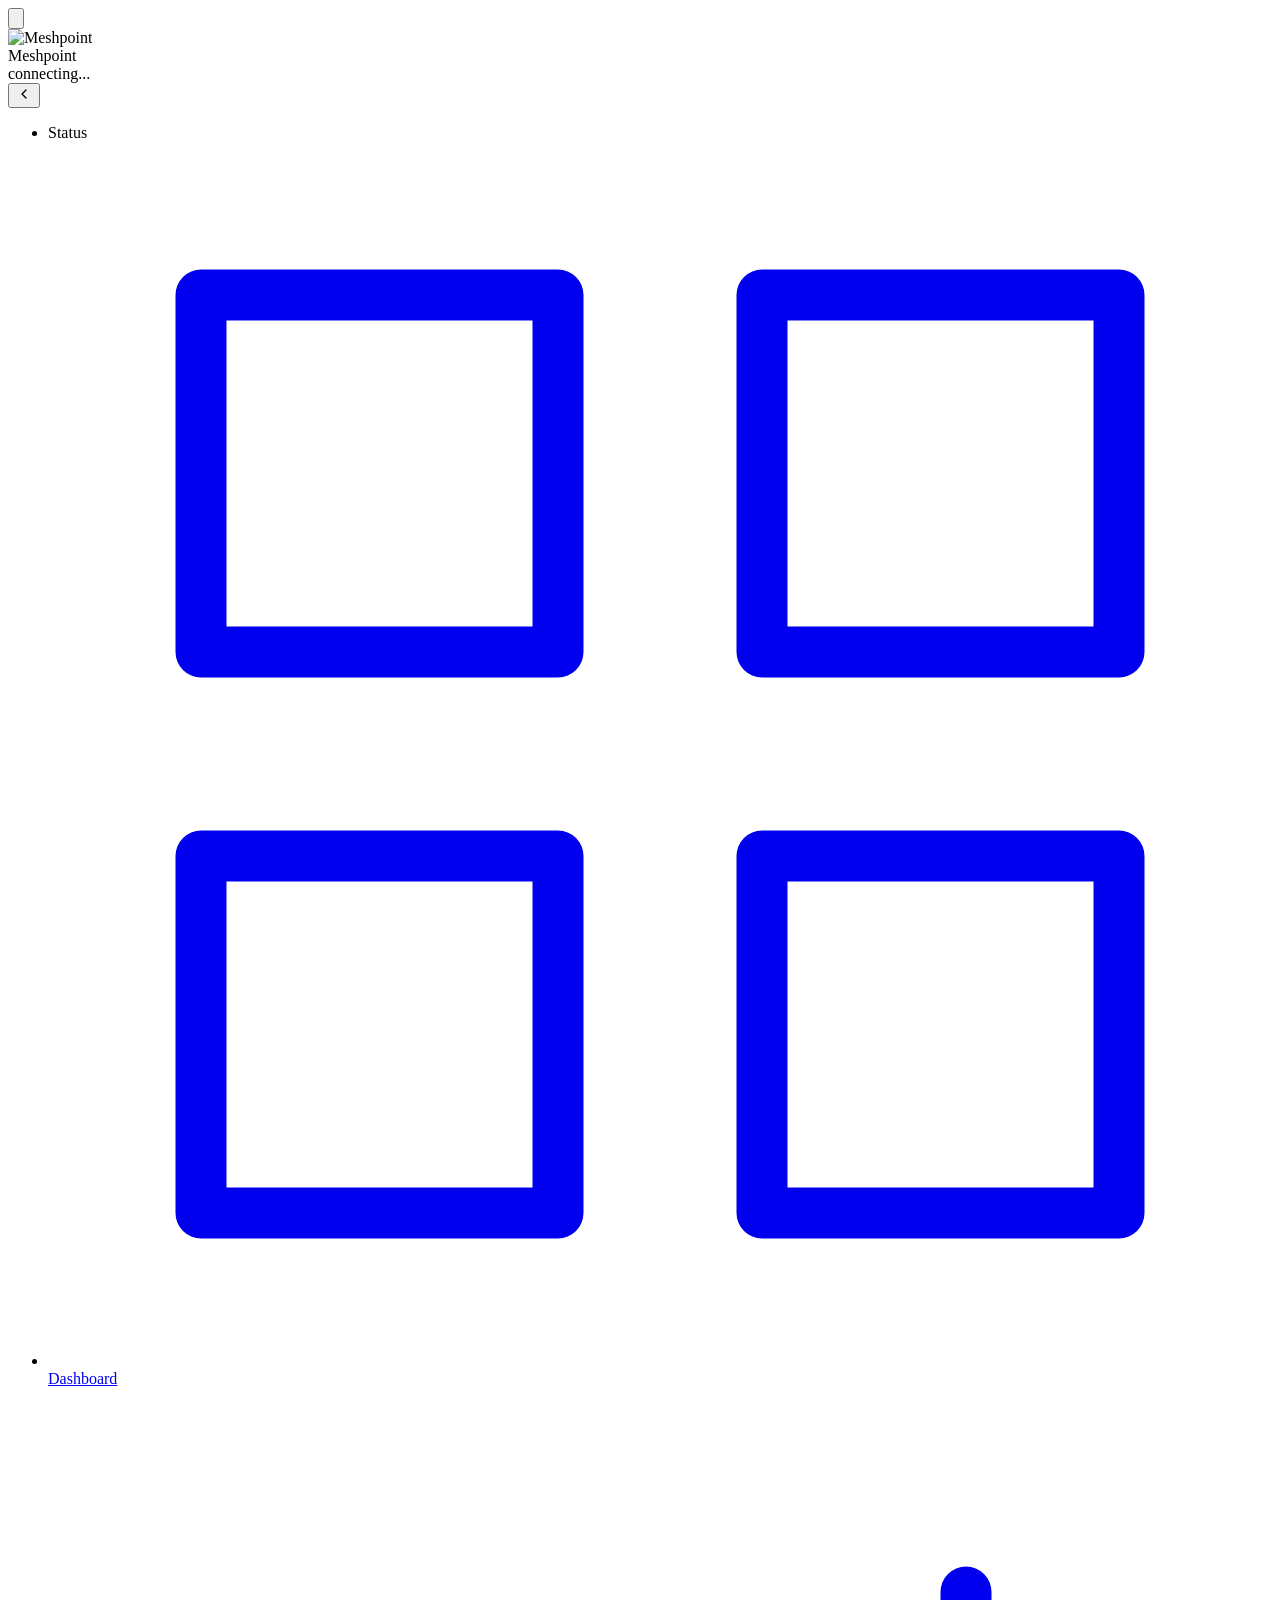
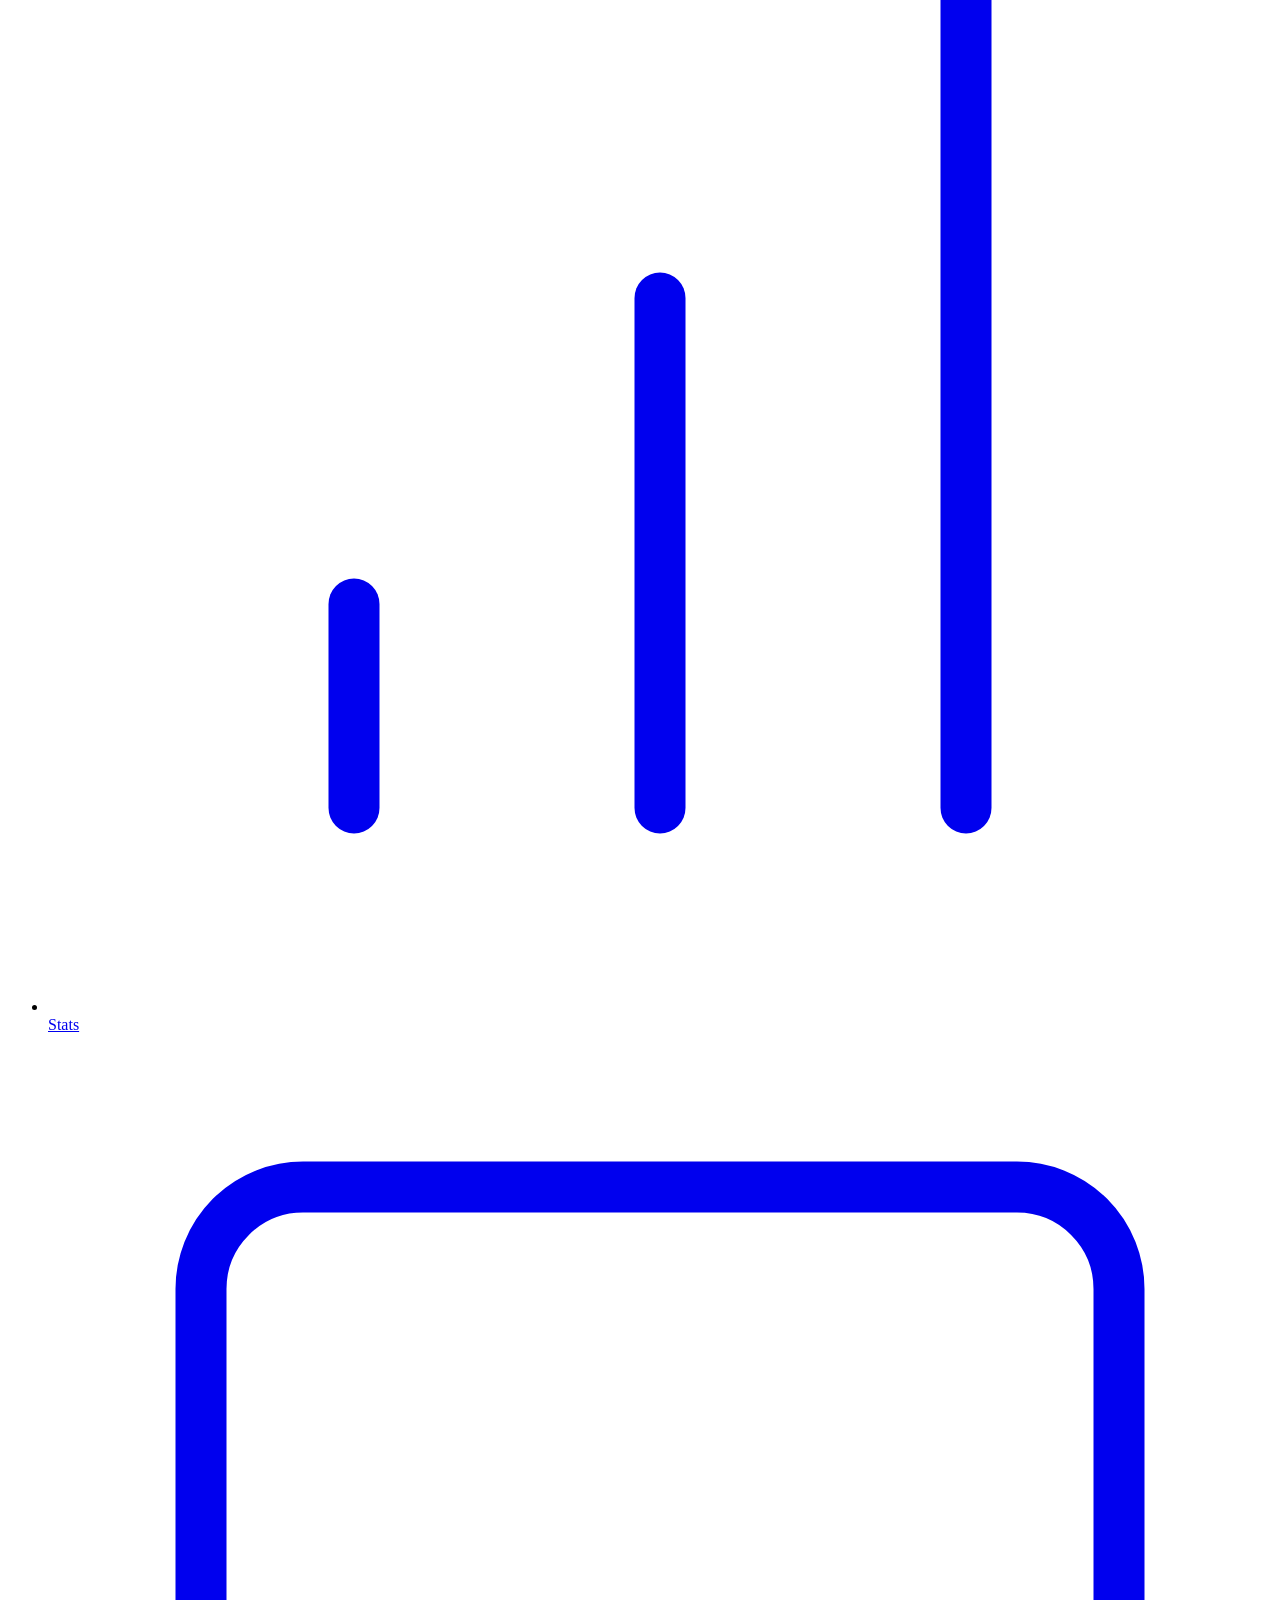
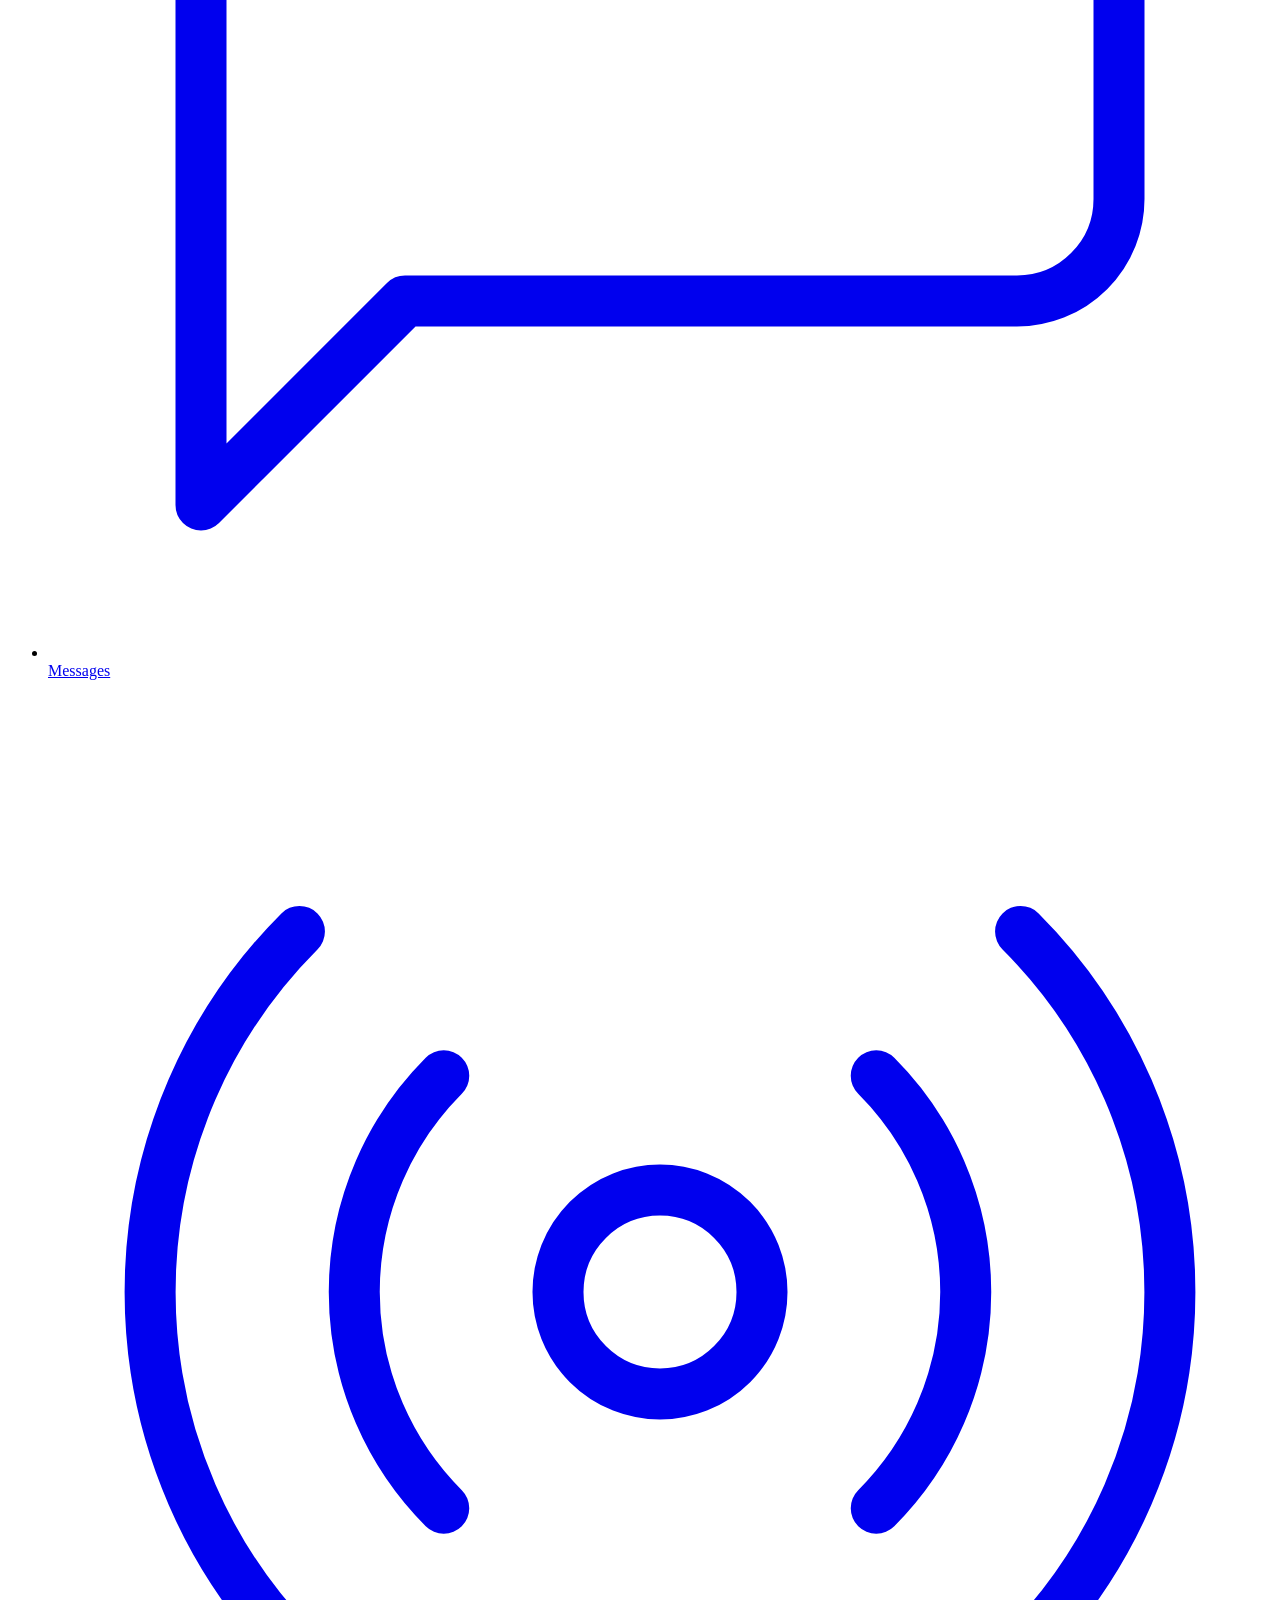
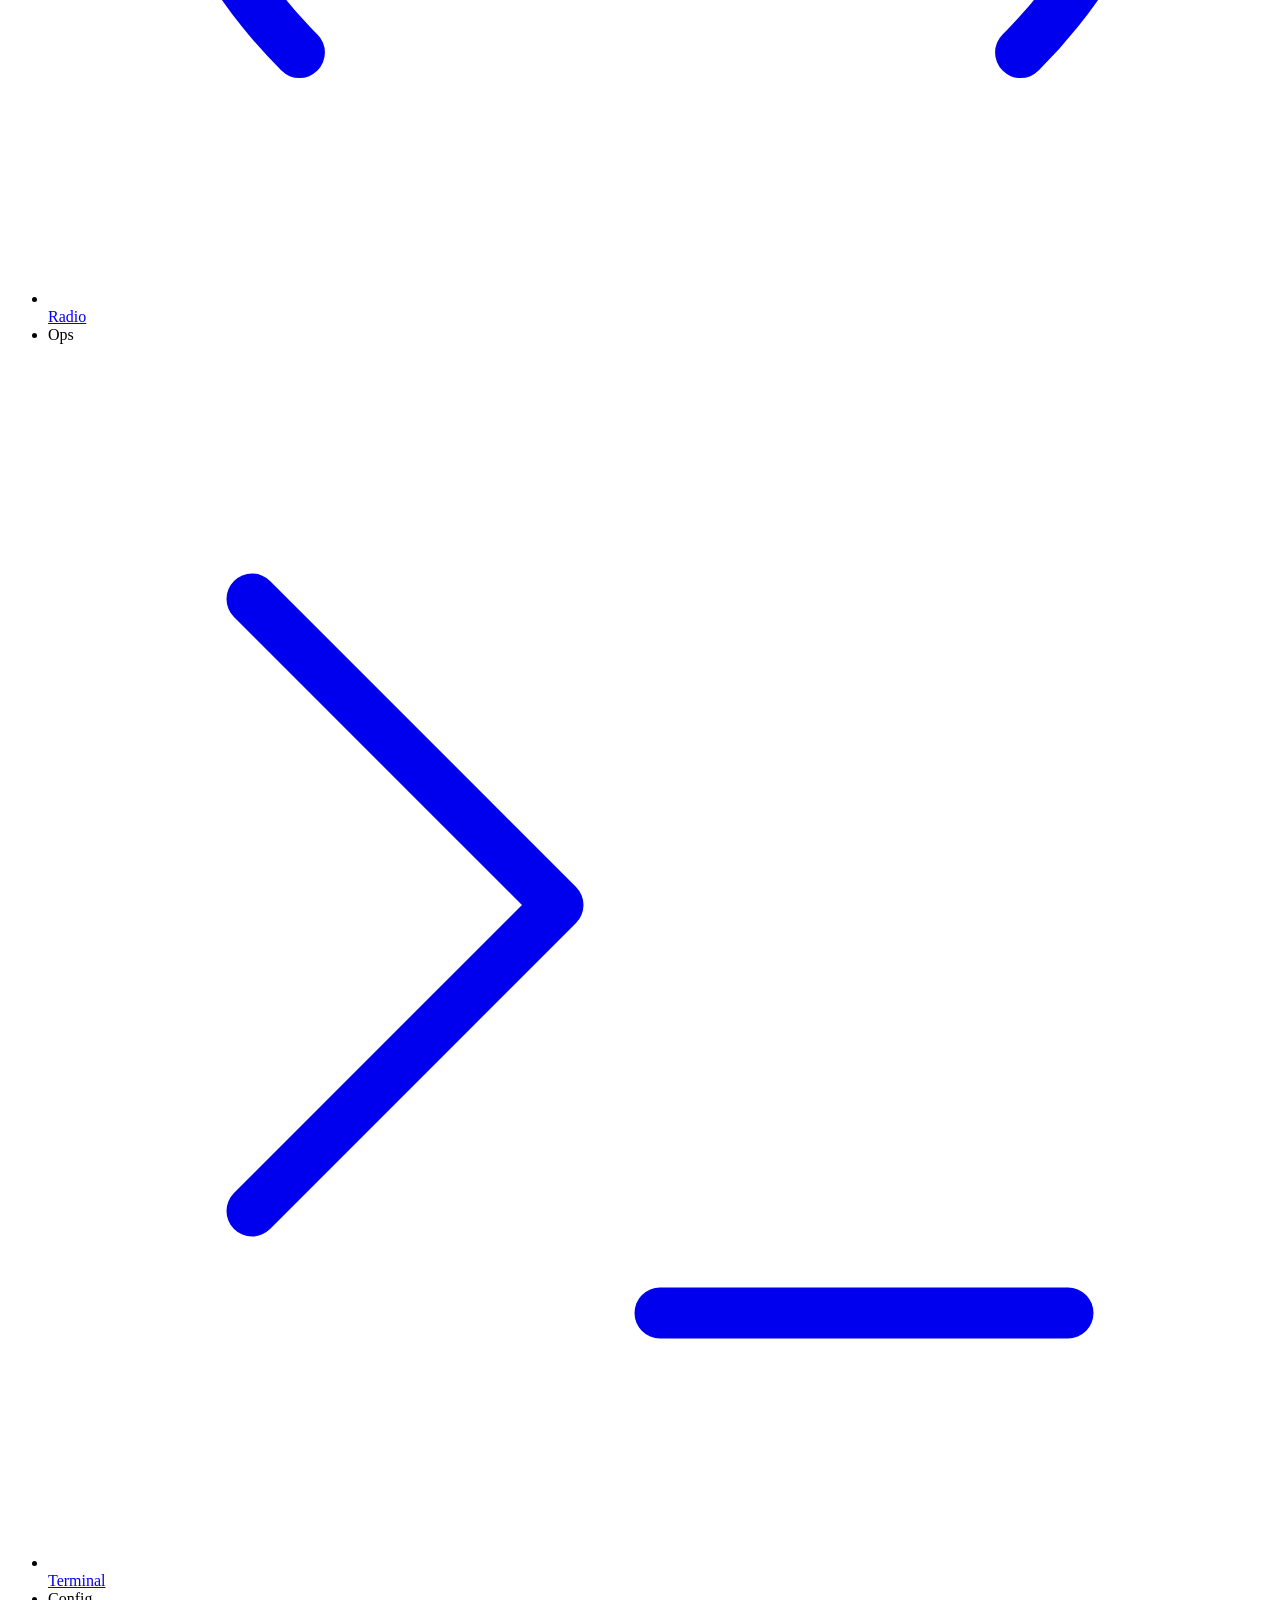
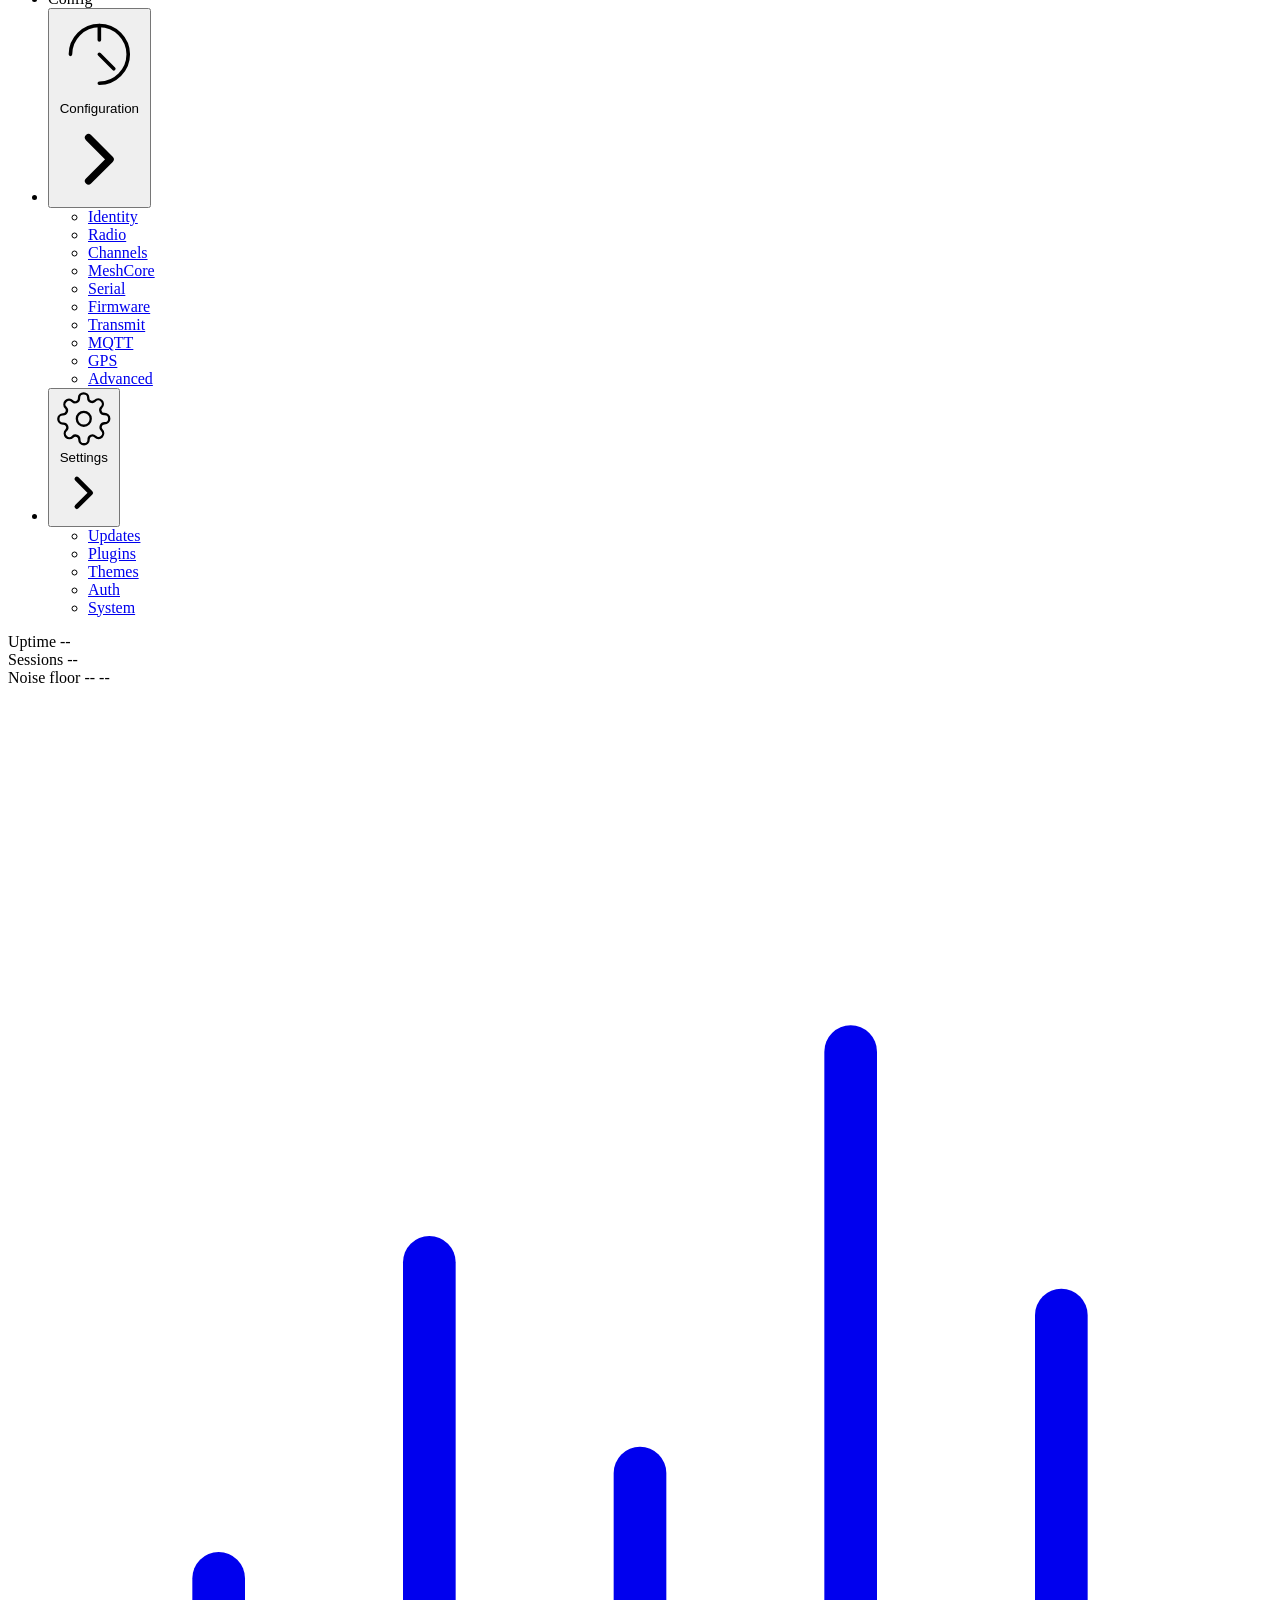
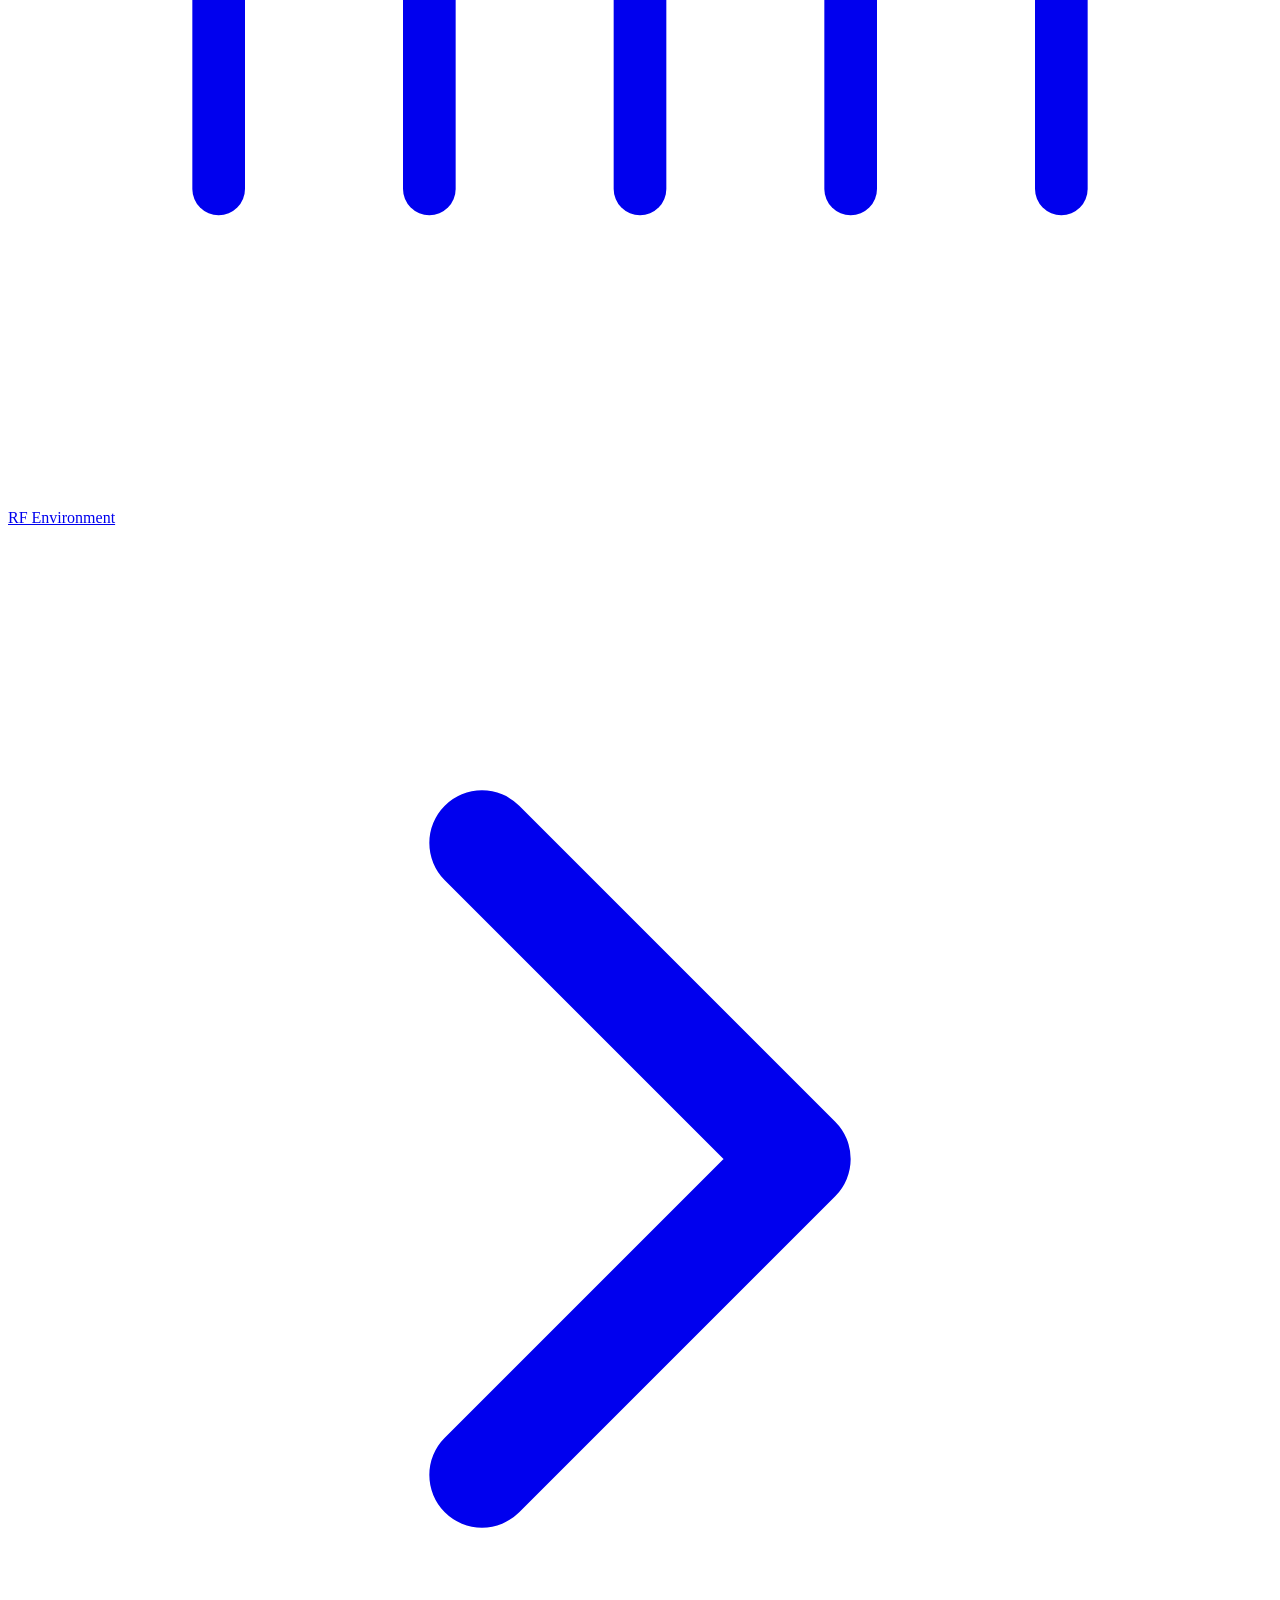
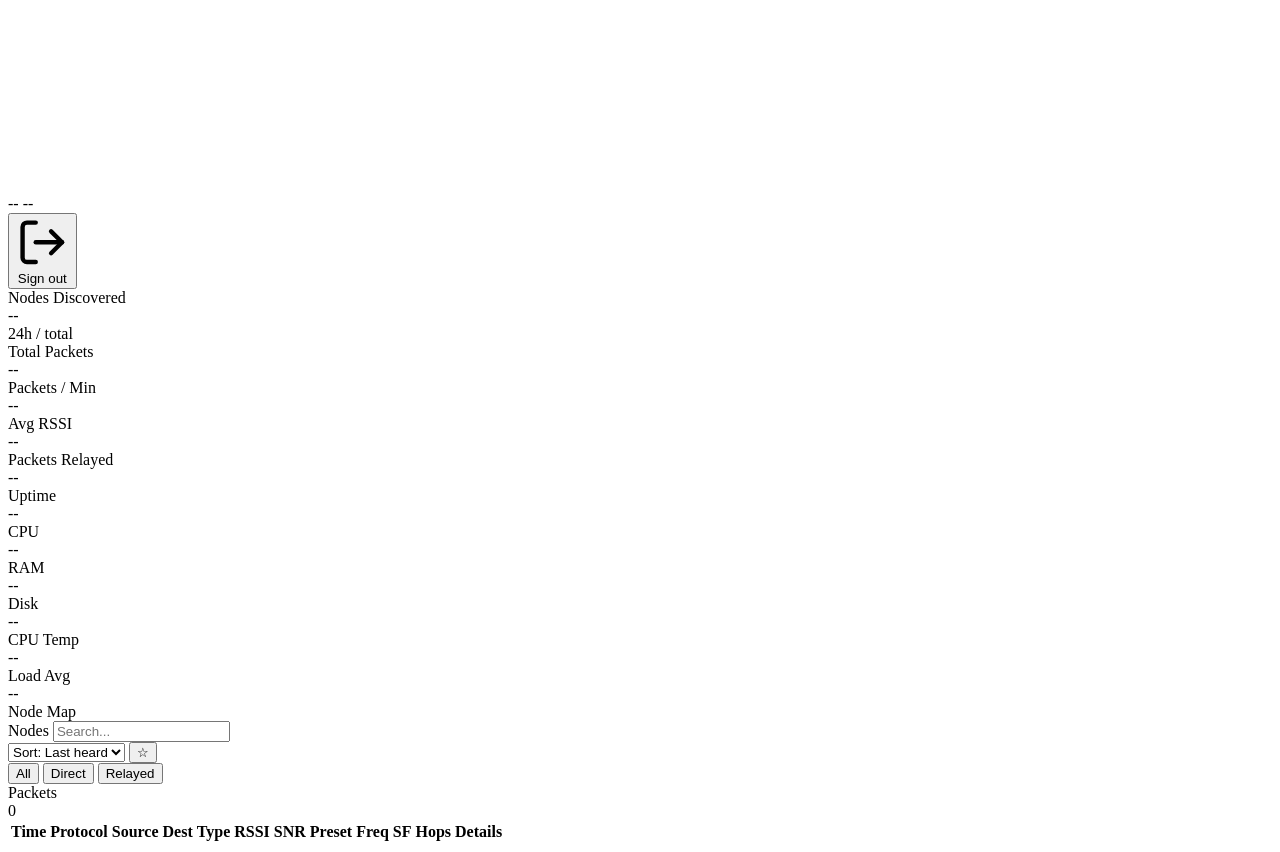
==== frontend/index.html @ 0744e556 "Add persistent resizable dashboard map and nodes splitter" ====
<!DOCTYPE html>
<html lang="en">
<head>
    <meta charset="UTF-8">
    <meta name="viewport" content="width=device-width, initial-scale=1.0">
    <title>Meshpoint Dashboard</title>
    <link rel="icon" type="image/png" href="/assets/favicon.png">
    <link rel="apple-touch-icon" href="/assets/meshpoint-logo.png">
    <link rel="stylesheet" href="https://unpkg.com/leaflet@1.9.4/dist/leaflet.css" />
    <link rel="stylesheet" href="https://unpkg.com/leaflet.markercluster@1.5.3/dist/MarkerCluster.css" />
    <link rel="stylesheet" href="https://unpkg.com/leaflet.markercluster@1.5.3/dist/MarkerCluster.Default.css" />
    <link rel="preconnect" href="https://fonts.googleapis.com">
    <link rel="preconnect" href="https://fonts.gstatic.com" crossorigin>
    <link href="https://fonts.googleapis.com/css2?family=Inter:wght@400;500;600;700&family=JetBrains+Mono:wght@400;500;700&display=swap" rel="stylesheet">
    <link rel="stylesheet" href="css/dashboard.css" />
    <link rel="stylesheet" href="css/rf.css" />
    <link rel="stylesheet" href="sidebar/sidebar.css" />
    <link rel="stylesheet" href="topbar/topbar.css" />
    <link rel="stylesheet" href="css/build_stamp.css" />
    <link rel="stylesheet" href="sidebar/telemetry_rail.css" />
    <link rel="stylesheet" href="css/reconnect_pill.css" />
    <link rel="stylesheet" href="css/init_checklist.css" />
    <link rel="stylesheet" href="css/route_motion.css" />
    <link rel="stylesheet" href="css/since_line.css" />
    <link rel="stylesheet" href="css/status_strip.css" />
    <link rel="stylesheet" href="css/command_palette.css" />
    <link rel="stylesheet" href="css/keymap_overlay.css" />
    <link rel="stylesheet" href="css/theme_high_contrast.css" />
    <link rel="stylesheet" href="css/node_cards.css" />
    <link rel="stylesheet" href="css/node_drawer.css" />
    <link rel="stylesheet" href="css/messaging.css" />
    <link rel="stylesheet" href="css/messaging_tx_status.css" />
    <link rel="stylesheet" href="css/radio.css" />
    <link rel="stylesheet" href="css/radio_cards.css" />
    <link rel="stylesheet" href="css/radio_channels.css" />
    <link rel="stylesheet" href="css/radio_readout.css" />
    <link rel="stylesheet" href="css/stats.css" />
    <link rel="stylesheet" href="css/settings.css" />
    <link rel="stylesheet" href="css/viewer_access.css" />
    <link rel="stylesheet" href="css/theme_editor.css" />
    <link rel="stylesheet" href="css/update_commits.css" />
    <link rel="stylesheet" href="css/update_release_notes_modal.css" />
    <link rel="stylesheet" href="css/configuration.css" />
    <link rel="stylesheet" href="css/gps.css" />
    <link rel="stylesheet" href="css/packet_detail_modal.css" />
    <link rel="stylesheet" href="css/packet_feed.css" />
    <link rel="stylesheet" href="css/terminal_theme.css" />
    <link rel="stylesheet" href="css/terminal.css?v=terminal-20260911-1" />
    <link rel="stylesheet" href="/vendor/xterm/xterm.css" />
    <link rel="stylesheet" href="css/responsive.css" />
    <style>
        .dashboard__splitter { display: none; }
        @media (min-width: 1025px) {
            .dashboard__main { grid-template-columns: minmax(0, 1fr) 8px minmax(0, var(--nodes-width, 350px)); gap: 0; }
            .dashboard__splitter { display: block; cursor: col-resize; touch-action: none; position: relative; }
            .dashboard__splitter::after { content: ""; position: absolute; inset: 0 3px; border-radius: 2px; background: currentColor; opacity: .15; }
            .dashboard__splitter:hover::after, .dashboard__splitter:focus-visible::after { opacity: .8; }
        }
    </style>
    <link rel="stylesheet" href="css/plugin_pages.css?v=store-20260911-2">
    <link rel="stylesheet" href="css/plugin_store.css?v=source-setup-20260912">
</head>
<body>
    <div class="app" data-sidebar="expanded">
        <button class="sidebar__hamburger" id="sidebar-hamburger" aria-label="Open menu">
            <svg viewBox="0 0 24 24" fill="none" stroke="currentColor" stroke-width="2" stroke-linecap="round" stroke-linejoin="round" aria-hidden="true">
                <line x1="3" y1="6" x2="21" y2="6"/>
                <line x1="3" y1="12" x2="21" y2="12"/>
                <line x1="3" y1="18" x2="21" y2="18"/>
            </svg>
        </button>
        <div class="sidebar__backdrop" id="sidebar-backdrop"></div>

        <aside class="sidebar" role="navigation" aria-label="Primary">
            <header class="sidebar__header">
                <div class="sidebar__logo-frame" id="sidebar-logo-frame" data-state="connecting">
                    <span class="sidebar__logo-ring" aria-hidden="true"></span>
                    <img class="sidebar__logo" src="/assets/meshpoint-logo.png" alt="Meshpoint" />
                    <span class="sidebar__logo-pip" aria-hidden="true"></span>
                </div>
                <div class="sidebar__device">
                    <div class="sidebar__device-name" id="sidebar-device-name">Meshpoint</div>
                    <div class="sidebar__device-status">
                        <span id="sidebar-status-text">connecting...</span>
                    </div>
                </div>
                <button class="sidebar__collapse" id="sidebar-collapse-btn" type="button" aria-label="Collapse sidebar">
                    <svg viewBox="0 0 24 24" fill="none" stroke="currentColor" stroke-width="2" stroke-linecap="round" stroke-linejoin="round" width="16" height="16" aria-hidden="true">
                        <polyline points="15 18 9 12 15 6"/>
                    </svg>
                </button>
            </header>

            <nav class="sidebar__nav" aria-label="Sections">
                <ul class="sidebar__list">
                    <li class="sidebar__group-header" data-category="networks" aria-hidden="true">
                        <span class="sidebar__group-header-label">Status</span>
                    </li>
                    <li class="sidebar__item">
                        <a href="#/dashboard" class="sidebar__link" data-route="dashboard">
                            <span class="sidebar__icon">
                                <svg viewBox="0 0 24 24" fill="none" stroke="currentColor" stroke-linecap="round" stroke-linejoin="round" aria-hidden="true">
                                    <rect x="3" y="3" width="7" height="7"/>
                                    <rect x="14" y="3" width="7" height="7"/>
                                    <rect x="14" y="14" width="7" height="7"/>
                                    <rect x="3" y="14" width="7" height="7"/>
                                </svg>
                            </span>
                            <span class="sidebar__label">Dashboard</span>
                        </a>
                    </li>
                    <li class="sidebar__item">
                        <a href="#/stats" class="sidebar__link" data-route="stats">
                            <span class="sidebar__icon">
                                <svg viewBox="0 0 24 24" fill="none" stroke="currentColor" stroke-linecap="round" stroke-linejoin="round" aria-hidden="true">
                                    <line x1="12" y1="20" x2="12" y2="10"/>
                                    <line x1="18" y1="20" x2="18" y2="4"/>
                                    <line x1="6" y1="20" x2="6" y2="16"/>
                                </svg>
                            </span>
                            <span class="sidebar__label">Stats</span>
                        </a>
                    </li>
                    <li class="sidebar__item">
                        <a href="#/messages" class="sidebar__link" data-route="messages">
                            <span class="sidebar__icon">
                                <svg viewBox="0 0 24 24" fill="none" stroke="currentColor" stroke-linecap="round" stroke-linejoin="round" aria-hidden="true">
                                    <path d="M21 15a2 2 0 0 1-2 2H7l-4 4V5a2 2 0 0 1 2-2h14a2 2 0 0 1 2 2z"/>
                                </svg>
                            </span>
                            <span class="sidebar__label">Messages</span>
                            <span id="msg-unread-badge" class="sidebar__badge sidebar__badge--unread" data-badge-for="messages" style="display:none">0</span>
                        </a>
                    </li>
                    <li class="sidebar__item">
                        <a href="#/radio" class="sidebar__link" data-route="radio">
                            <span class="sidebar__icon">
                                <svg viewBox="0 0 24 24" fill="none" stroke="currentColor" stroke-linecap="round" stroke-linejoin="round" aria-hidden="true">
                                    <path d="M4.93 19.07a10 10 0 0 1 0-14.14"/>
                                    <path d="M7.76 16.24a6 6 0 0 1 0-8.48"/>
                                    <circle cx="12" cy="12" r="2"/>
                                    <path d="M16.24 7.76a6 6 0 0 1 0 8.48"/>
                                    <path d="M19.07 4.93a10 10 0 0 1 0 14.14"/>
                                </svg>
                            </span>
                            <span class="sidebar__label">Radio</span>
                            <span class="sidebar__badge" data-badge-for="radio" style="display:none"></span>
                        </a>
                    </li>
                    <li class="sidebar__group-header" aria-hidden="true">
                        <span class="sidebar__group-header-label">Ops</span>
                    </li>
                    <li class="sidebar__item" data-requires-section="terminal">
                        <a href="#/terminal" class="sidebar__link" data-route="terminal">
                            <span class="sidebar__icon">
                                <svg viewBox="0 0 24 24" fill="none" stroke="currentColor" stroke-linecap="round" stroke-linejoin="round" aria-hidden="true">
                                    <polyline points="4 17 10 11 4 5"/>
                                    <line x1="12" y1="19" x2="20" y2="19"/>
                                </svg>
                            </span>
                            <span class="sidebar__label">Terminal</span>
                        </a>
                    </li>

                    <li class="sidebar__group-header" aria-hidden="true">
                        <span class="sidebar__group-header-label">Config</span>
                    </li>
                    <li class="sidebar__group" data-group="configuration" data-expanded="false">
                        <button class="sidebar__group-toggle" type="button" data-group="configuration" aria-expanded="false">
                            <span class="sidebar__icon">
                                <svg viewBox="0 0 24 24" fill="none" stroke="currentColor" stroke-linecap="round" stroke-linejoin="round" aria-hidden="true">
                                    <path d="M12 20a8 8 0 1 0-8-8"/>
                                    <path d="M12 12l4 4"/>
                                    <path d="M12 4v4"/>
                                </svg>
                            </span>
                            <span class="sidebar__label">Configuration</span>
                            <svg class="sidebar__chevron" viewBox="0 0 24 24" fill="none" stroke="currentColor" stroke-width="2" stroke-linecap="round" stroke-linejoin="round" aria-hidden="true">
                                <polyline points="9 18 15 12 9 6"/>
                            </svg>
                        </button>
                        <ul class="sidebar__sublist">
                            <li class="sidebar__subitem"><a href="#/configuration/identity" class="sidebar__link" data-route="configuration/identity"><span class="sidebar__label">Identity</span></a></li>
                            <li class="sidebar__subitem"><a href="#/configuration/radio" class="sidebar__link" data-route="configuration/radio"><span class="sidebar__label">Radio</span></a></li>
                            <li class="sidebar__subitem"><a href="#/configuration/channels" class="sidebar__link" data-route="configuration/channels"><span class="sidebar__label">Channels</span></a></li>
                            <li class="sidebar__subitem"><a href="#/configuration/meshcore" class="sidebar__link" data-route="configuration/meshcore"><span class="sidebar__label">MeshCore</span></a></li>
                            <li class="sidebar__subitem"><a href="#/configuration/serial" class="sidebar__link" data-route="configuration/serial"><span class="sidebar__label">Serial</span></a></li>
                            <li class="sidebar__subitem"><a href="#/configuration/firmware" class="sidebar__link" data-route="configuration/firmware"><span class="sidebar__label">Firmware</span></a></li>
                            <li class="sidebar__subitem"><a href="#/configuration/transmit" class="sidebar__link" data-route="configuration/transmit"><span class="sidebar__label">Transmit</span></a></li>
                            <li class="sidebar__subitem"><a href="#/configuration/mqtt" class="sidebar__link" data-route="configuration/mqtt"><span class="sidebar__label">MQTT</span></a></li>
                            <li class="sidebar__subitem"><a href="#/configuration/gps" class="sidebar__link" data-route="configuration/gps"><span class="sidebar__label">GPS</span></a></li>
                            <li class="sidebar__subitem"><a href="#/configuration/advanced" class="sidebar__link" data-route="configuration/advanced"><span class="sidebar__label">Advanced</span></a></li>
                        </ul>
                    </li>

                    <li class="sidebar__group" data-group="settings" data-expanded="false" data-requires-section="settings">
                        <button class="sidebar__group-toggle" type="button" data-group="settings" aria-expanded="false">
                            <span class="sidebar__icon">
                                <svg viewBox="0 0 24 24" fill="none" stroke="currentColor" stroke-linecap="round" stroke-linejoin="round" aria-hidden="true">
                                    <circle cx="12" cy="12" r="3"/>
                                    <path d="M19.4 15a1.65 1.65 0 0 0 .33 1.82l.06.06a2 2 0 0 1-2.83 2.83l-.06-.06a1.65 1.65 0 0 0-1.82-.33 1.65 1.65 0 0 0-1 1.51V21a2 2 0 0 1-4 0v-.09a1.65 1.65 0 0 0-1-1.51 1.65 1.65 0 0 0-1.82.33l-.06.06a2 2 0 0 1-2.83-2.83l.06-.06a1.65 1.65 0 0 0 .33-1.82 1.65 1.65 0 0 0-1.51-1H3a2 2 0 0 1 0-4h.09a1.65 1.65 0 0 0 1.51-1 1.65 1.65 0 0 0-.33-1.82l-.06-.06a2 2 0 0 1 2.83-2.83l.06.06a1.65 1.65 0 0 0 1.82.33h.01a1.65 1.65 0 0 0 1-1.51V3a2 2 0 0 1 4 0v.09a1.65 1.65 0 0 0 1 1.51h.01a1.65 1.65 0 0 0 1.82-.33l.06-.06a2 2 0 0 1 2.83 2.83l-.06.06a1.65 1.65 0 0 0-.33 1.82v.01a1.65 1.65 0 0 0 1.51 1H21a2 2 0 0 1 0 4h-.09a1.65 1.65 0 0 0-1.51 1z"/>
                                </svg>
                            </span>
                            <span class="sidebar__label">Settings</span>
                            <svg class="sidebar__chevron" viewBox="0 0 24 24" fill="none" stroke="currentColor" stroke-width="2" stroke-linecap="round" stroke-linejoin="round" aria-hidden="true">
                                <polyline points="9 18 15 12 9 6"/>
                            </svg>
                        </button>
                        <ul class="sidebar__sublist">
                            <li class="sidebar__subitem"><a href="#/settings/updates" class="sidebar__link" data-route="settings/updates"><span class="sidebar__label">Updates</span><span class="sidebar__badge sidebar__badge--update" data-badge-for="settings/updates" style="display:none"></span></a></li>
                            <li class="sidebar__subitem" data-requires-section="settings.plugins"><a href="#/settings/plugins" class="sidebar__link" data-route="settings/plugins"><span class="sidebar__label">Plugins</span></a></li>
                            <li class="sidebar__subitem" data-requires-section="settings.themes"><a href="#/settings/themes" class="sidebar__link" data-route="settings/themes"><span class="sidebar__label">Themes</span></a></li>
                            <li class="sidebar__subitem"><a href="#/settings/auth" class="sidebar__link" data-route="settings/auth"><span class="sidebar__label">Auth</span></a></li>
                            <li class="sidebar__subitem" data-requires-section="settings.dangerous"><a href="#/settings/dangerous" class="sidebar__link" data-route="settings/dangerous"><span class="sidebar__label">System</span></a></li>
                        </ul>
                    </li>
                </ul>
                <span class="sidebar__active-bar" id="sidebar-active-bar" aria-hidden="true"></span>
            </nav>

            <section class="telemetry-rail" id="telemetry-rail" aria-label="Live device telemetry">
                <div class="telemetry-rail__row">
                    <span class="telemetry-rail__label">Uptime</span>
                    <span class="telemetry-rail__value" id="telemetry-uptime">--</span>
                </div>
                <div class="telemetry-rail__row">
                    <span class="telemetry-rail__label">Sessions</span>
                    <span class="telemetry-rail__value" id="telemetry-sessions">--</span>
                </div>
                <div class="telemetry-rail__noise" aria-label="Noise floor">
                    <div class="telemetry-rail__noise-head">
                        <span class="telemetry-rail__noise-label">Noise floor</span>
                        <span class="telemetry-rail__noise-value" id="telemetry-noise-value">--</span>
                        <span class="telemetry-rail__noise-bw" id="telemetry-noise-bw">--</span>
                    </div>
                    <canvas class="telemetry-rail__noise-canvas" id="telemetry-noise-canvas" aria-hidden="true"></canvas>
                </div>
                <div class="telemetry-rail__rf-wrap">
                    <a href="#/rf" class="telemetry-rail__rf-link sidebar__link" data-route="rf">
                        <span class="telemetry-rail__rf-icon" aria-hidden="true">
                            <svg viewBox="0 0 24 24" fill="none" stroke="currentColor" stroke-linecap="round" stroke-linejoin="round">
                                <path d="M4 18v-4"/>
                                <path d="M8 18V8"/>
                                <path d="M12 18v-6"/>
                                <path d="M16 18V4"/>
                                <path d="M20 18v-9"/>
                            </svg>
                        </span>
                        <span class="telemetry-rail__rf-label">RF Environment</span>
                        <svg class="telemetry-rail__rf-chevron" viewBox="0 0 24 24" fill="none" stroke="currentColor" stroke-width="2" stroke-linecap="round" stroke-linejoin="round" aria-hidden="true">
                            <polyline points="9 18 15 12 9 6"/>
                        </svg>
                    </a>
                </div>
            </section>

            <footer class="sidebar__footer">
                <div class="sidebar__role">
                    <span class="sidebar__role-pill" id="sidebar-role-pill">--</span>
                    <span class="sidebar__user" id="sidebar-username">--</span>
                </div>
                <button class="sidebar__signout" id="signout-btn" type="button">
                    <svg viewBox="0 0 24 24" fill="none" stroke="currentColor" stroke-width="2" stroke-linecap="round" stroke-linejoin="round" aria-hidden="true">
                        <path d="M9 21H5a2 2 0 0 1-2-2V5a2 2 0 0 1 2-2h4"/>
                        <polyline points="16 17 21 12 16 7"/>
                        <line x1="21" y1="12" x2="9" y2="12"/>
                    </svg>
                    <span class="sidebar__signout-label">Sign out</span>
                </button>
            </footer>
        </aside>

        <main class="app__content" id="app-content">
            <header class="topbar" id="topbar" role="banner">
                <div class="topbar__group">
                    <span class="topbar-meshtastic" aria-label="Meshtastic configuration" hidden>
                        <span class="topbar-meshtastic__brand">Meshtastic</span>
                        <span class="topbar-meshtastic__lamp" role="status" aria-live="polite" aria-label="Connecting">
                            <span class="topbar-meshtastic__dot" aria-hidden="true"></span>
                        </span>
                        <span class="topbar-meshtastic__call">----</span>
                        <span class="topbar-meshtastic__sep" aria-hidden="true">·</span>
                        <span class="topbar-meshtastic__region">--</span>
                        <span class="topbar-meshtastic__sep" aria-hidden="true">·</span>
                        <span class="topbar-meshtastic__freq">--</span>
                        <span class="topbar-meshtastic__sep topbar-meshtastic__sep--bar" aria-hidden="true">|</span>
                        <span class="topbar-meshtastic__preset">--</span>
                    </span>
                </div>
                <div class="topbar__group topbar__group--meshcore" id="topbar-meshcore-group" hidden>
                    <span class="topbar-meshcore" aria-label="MeshCore USB companion">
                        <span class="topbar-meshcore__brand">MeshCore</span>
                        <span class="topbar-meshcore__lamp" role="status" aria-live="polite" aria-label="Companion offline">
                            <span class="topbar-meshcore__dot" aria-hidden="true"></span>
                        </span>
                        <span class="topbar-meshcore__name">----</span>
                        <span class="topbar-meshcore__sep" aria-hidden="true">·</span>
                        <span class="topbar-meshcore__freq">--</span>
                        <span class="topbar-meshcore__sep" aria-hidden="true">·</span>
                        <span class="topbar-meshcore__channel">--</span>
                    </span>
                </div>
                <div class="topbar__group topbar__group--serial" id="topbar-serial-group" hidden></div>
                <div class="topbar__spacer" aria-hidden="true"></div>
                <div class="topbar-actions" role="toolbar" aria-label="Quick actions"></div>
            </header>
            <section class="section section--active" data-section="dashboard">
                <main class="dashboard">
                    <div id="dashboard-since-host"></div>
                    <section class="dashboard__stats">
                        <div class="stat-card" id="stat-nodes">
                            <div class="stat-card__label">Nodes Discovered</div>
                            <div class="stat-card__value" id="stat-nodes-val">--</div>
                            <div class="stat-card__subtitle">24h / total</div>
                        </div>
                        <div class="stat-card" id="stat-packets-card">
                            <div class="stat-card__label">Total Packets</div>
                            <div class="stat-card__value" id="stat-packets-val">--</div>
                        </div>
                        <div class="stat-card" id="stat-rate">
                            <div class="stat-card__label">Packets / Min</div>
                            <div class="stat-card__value" id="stat-rate-val">--</div>
                        </div>
                        <div class="stat-card" id="stat-rssi">
                            <div class="stat-card__label">Avg RSSI</div>
                            <div class="stat-card__value" id="stat-rssi-val">--</div>
                        </div>
                        <div class="stat-card stat-card--relay" id="stat-relay">
                            <div class="stat-card__label">Packets Relayed</div>
                            <div class="stat-card__value" id="stat-relay-val">--</div>
                            <div class="stat-card__sub" id="stat-relay-sub"></div>
                        </div>
                        <div class="stat-card" id="stat-uptime">
                            <div class="stat-card__label">Uptime</div>
                            <div class="stat-card__value" id="stat-uptime-val">--</div>
                        </div>
                        <div class="stat-card stat-card--system" id="stat-cpu">
                            <div class="stat-card__label">CPU</div>
                            <div class="stat-card__value" id="stat-cpu-val">--</div>
                        </div>
                        <div class="stat-card stat-card--system" id="stat-ram">
                            <div class="stat-card__label">RAM</div>
                            <div class="stat-card__value" id="stat-ram-val">--</div>
                            <div class="stat-card__sub" id="stat-ram-sub"></div>
                        </div>
                        <div class="stat-card stat-card--system" id="stat-disk">
                            <div class="stat-card__label">Disk</div>
                            <div class="stat-card__value" id="stat-disk-val">--</div>
                            <div class="stat-card__sub" id="stat-disk-sub"></div>
                        </div>
                        <div class="stat-card stat-card--system" id="stat-temp">
                            <div class="stat-card__label">CPU Temp</div>
                            <div class="stat-card__value" id="stat-temp-val">--</div>
                        </div>
                        <div class="stat-card stat-card--system" id="stat-load">
                            <div class="stat-card__label">Load Avg</div>
                            <div class="stat-card__value" id="stat-load-val">--</div>
                            <div class="stat-card__sub" id="stat-load-sub"></div>
                        </div>
                    </section>

                    <div class="dashboard__main">
                        <section class="dashboard__map">
                            <div class="panel">
                                <div class="panel__header">Node Map</div>
                                <div id="map" class="panel__body map-container"></div>
                            </div>
                        </section>

                        <div class="dashboard__splitter" role="separator" aria-label="Resize nodes panel" aria-orientation="vertical" tabindex="0" title="Drag to resize; double-click to reset"></div>
                        <section class="dashboard__side">
                            <div class="panel panel--nodes">
                                <div class="panel__header">
                                    <span>Nodes</span>
                                    <input type="text" id="node-search" class="node-search" placeholder="Search..." />
                                </div>
                                <div class="nc-controls" role="group" aria-label="Sort and filter nodes">
                                    <select id="node-sort" class="nc-controls__sort" aria-label="Sort nodes by">
                                        <option value="last_heard">Sort: Last heard</option>
                                        <option value="signal">Sort: Signal</option>
                                        <option value="hops">Sort: Hops</option>
                                        <option value="packets">Sort: Packets</option>
                                        <option value="name">Sort: Name</option>
                                    </select>
                                    <button id="node-favorites-toggle" type="button"
                                            class="nc-pill nc-pill--star"
                                            aria-pressed="false"
                                            title="Show only favorited nodes">&#9734;</button>
                                    <div class="nc-controls__filter" role="group" aria-label="Filter by hop count">
                                        <button type="button" class="nc-pill nc-pill--active" data-filter="all">All</button>
                                        <button type="button" class="nc-pill" data-filter="direct">Direct</button>
                                        <button type="button" class="nc-pill" data-filter="relayed">Relayed</button>
                                    </div>
                                </div>
                                <div class="panel__body" id="node-list"></div>
                            </div>
                        </section>
                    </div>

                    <section class="dashboard__feed">
                        <div class="panel">
                            <div class="panel__header">
                                Packets
                                <div class="packet-pills" id="packet-preset-pills" role="group" aria-label="Filter by heard presets"></div>
                                <span class="packet-count" id="packet-count">0</span>
                            </div>
                            <div class="panel__body">
                                <table class="packet-table">
                                    <thead>
                                        <tr>
                                            <th>Time</th>
                                            <th>Protocol</th>
                                            <th>Source</th>
                                            <th>Dest</th>
                                            <th>Type</th>
                                            <th>RSSI</th>
                                            <th>SNR</th>
                                            <th>Preset</th>
                                            <th>Freq</th>
                                            <th>SF</th>
                                            <th>Hops</th>
                                            <th>Details</th>
                                        </tr>
                                    </thead>
                                    <tbody id="packet-tbody"></tbody>
                                </table>
                            </div>
                        </div>
                    </section>
                </main>
            </section>

            <section class="section" data-section="stats" style="display:none">
                <div id="stats-panel" class="stats-panel">
                    <div class="stats-panel__loading">Loading stats...</div>
                </div>
            </section>

            <section class="section" data-section="rf" style="display:none">
                <div id="rf-panel" class="rf-panel">
                    <div class="stats-panel__loading">Loading RF environment...</div>
                </div>
            </section>

            <section class="section" data-section="messages" style="display:none">
                <div id="messaging-panel"></div>
            </section>

            <section class="section" data-section="radio" style="display:none">
                <div id="radio-panel"></div>
            </section>

            <section class="section" data-section="terminal" style="display:none">
                <div id="terminal-panel" class="terminal-panel">
                    <header class="terminal-panel__head">
                        <div class="terminal-panel__title-row">
                            <h2 class="terminal-panel__title">Terminal</h2>
                            <span class="terminal-panel__status" data-term-status data-state="idle">idle</span>
                        </div>
                        <div class="terminal-panel__actions">
                            <button class="terminal-button terminal-button--ghost" type="button" data-term-search disabled aria-label="Find in terminal">
                                <span aria-hidden="true">⌕</span> Find
                            </button>
                            <button class="terminal-button terminal-button--ghost" type="button" data-term-copy disabled aria-label="Copy selection">
                                <span aria-hidden="true">⧉</span> Copy
                            </button>
                            <button class="terminal-button terminal-button--ghost" type="button" data-term-toggle-drawer aria-expanded="false">
                                <span aria-hidden="true">⌘</span> Commands
                            </button>
                            <button class="terminal-button terminal-button--ghost" type="button" data-term-clear>Clear</button>
                            <button class="terminal-button terminal-button--primary" type="button" data-term-connect>Connect</button>
                            <button class="terminal-button terminal-button--danger" type="button" data-term-disconnect disabled>Disconnect</button>
                        </div>
                    </header>
                    <div class="terminal-panel__body">
                        <div class="terminal-panel__shell" data-term-search-host>
                            <div class="terminal-panel__strip" aria-hidden="true">
                                <span class="terminal-strip__lights">
                                    <span class="terminal-strip__light terminal-strip__light--red"></span>
                                    <span class="terminal-strip__light terminal-strip__light--yellow"></span>
                                    <span class="terminal-strip__light terminal-strip__light--green"></span>
                                </span>
                                <span class="terminal-strip__badges">
                                    <span class="terminal-strip__badge terminal-strip__badge--accent" data-term-host>--</span>
                                    <span class="terminal-strip__badge" data-term-pid>--</span>
                                    <span class="terminal-strip__badge" data-term-shell>--</span>
                                </span>
                                <span class="terminal-strip__hint">
                                    <kbd>Ctrl</kbd>+<kbd>Shift</kbd>+<kbd>C</kbd> copy
                                    <kbd>Ctrl</kbd>+<kbd>Shift</kbd>+<kbd>V</kbd> paste
                                    <kbd>Ctrl</kbd>+<kbd>Shift</kbd>+<kbd>F</kbd> find
                                </span>
                            </div>
                            <div id="terminal-host" class="terminal-host"></div>
                            <div class="terminal-toast" data-term-toast aria-live="polite"></div>
                            <p class="terminal-panel__hint" data-term-hint>Press Connect to open a shell. The session is admin-only and audited.</p>
                        </div>
                        <aside class="terminal-drawer" data-term-drawer aria-hidden="true">
                            <div class="terminal-drawer__head">
                                <h3 class="terminal-drawer__title">Quick commands</h3>
                                <button class="terminal-drawer__close" type="button" data-term-close-drawer aria-label="Close commands">&times;</button>
                            </div>
                            <p class="terminal-drawer__hint">Click to insert at the prompt. High-impact commands ask for confirmation before they run.</p>
                            <div class="terminal-drawer__list" data-term-command-list></div>
                        </aside>
                    </div>
                </div>
            </section>

            <section class="section" data-section="configuration/identity" style="display:none"><div id="cfg-identity-panel" class="section__placeholder"><h2>Configuration · Identity</h2><p>Skeleton; controls land alongside this section.</p></div></section>
            <section class="section" data-section="configuration/radio" style="display:none"><div id="cfg-radio-panel" class="section__placeholder"><h2>Configuration · Radio</h2><p>Skeleton; controls migrate from the Radio tab.</p></div></section>
            <section class="section" data-section="configuration/channels" style="display:none"><div id="cfg-channels-panel" class="section__placeholder"><h2>Configuration · Channels</h2><p>Skeleton; PSK list + add/remove.</p></div></section>
            <section class="section" data-section="configuration/meshcore" style="display:none"><div id="cfg-meshcore-panel" class="section__placeholder"><h2>Configuration · MeshCore</h2><p>Skeleton; companion channel keys + Send Advert.</p></div></section>
            <section class="section" data-section="configuration/serial" style="display:none"><div id="cfg-serial-panel" class="section__placeholder"><h2>Configuration · Serial</h2><p>Loading…</p></div></section>
            <section class="section" data-section="configuration/firmware" style="display:none"><div id="cfg-firmware-panel" class="section__placeholder"><h2>Configuration · Firmware</h2><p>Loading…</p></div></section>
            <section class="section" data-section="configuration/transmit" style="display:none"><div id="cfg-transmit-panel" class="section__placeholder"><h2>Configuration · Transmit</h2><p>Skeleton; TX power + duty cycle + relay.</p></div></section>
            <section class="section" data-section="configuration/mqtt" style="display:none"><div id="cfg-mqtt-panel" class="section__placeholder"><h2>Configuration · MQTT</h2><p>Loading…</p></div></section>
            <section class="section" data-section="configuration/gps" style="display:none"><div id="cfg-gps-panel" class="section__placeholder"><h2>Configuration · GPS</h2><p>Loading…</p></div></section>
            <section class="section" data-section="configuration/advanced" style="display:none"><div id="cfg-advanced-panel" class="section__placeholder"><h2>Configuration · Advanced</h2><p>Loading…</p></div></section>

            <section class="section" data-section="settings/updates" style="display:none">
                <div id="settings-updates-panel" class="update-panel">
                    <header class="update-panel__head">
                        <h2 class="update-panel__title">Updates</h2>
                        <p class="update-panel__subtitle">Pin the install tree to a release channel and apply changes from the dashboard.</p>
                    </header>
                    <article class="update-card">
                        <div class="update-card__row">
                            <label class="update-field">
                                <span class="update-field__label">Channel</span>
                                <select class="update-field__input" data-update-channel></select>
                            </label>
                            <div class="update-version">
                                <span class="update-version__label">Installed</span>
                                <span class="update-version__value" data-update-local-version>--</span>
                                <span class="update-version__branch" data-update-local-branch></span>
                            </div>
                            <div class="update-version">
                                <span class="update-version__label">Upstream</span>
                                <span class="update-version__value" data-update-remote-version>--</span>
                                <span class="update-version__branch" data-update-remote-branch></span>
                            </div>
                        </div>
                        <p class="update-card__description" data-update-description></p>
                        <label class="update-field" data-update-custom-row style="display:none">
                            <span class="update-field__label">Custom branch</span>
                            <input class="update-field__input" type="text" placeholder="e.g. feat/v0.7.5" data-update-custom-branch>
                        </label>
                        <p class="update-sync-status" data-update-sync-hint>
                            Select a channel, then check how far behind GitHub you are.
                        </p>
                        <div class="update-history" data-update-commits hidden>
                            <div class="update-history__head">
                                <p class="update-history__title" data-update-commits-title>On this channel</p>
                                <span class="update-history__badge" data-update-commits-badge hidden></span>
                            </div>
                            <ul class="update-history__list" data-update-commits-list></ul>
                            <p class="update-history__foot" data-update-commits-foot hidden></p>
                        </div>
                        <div class="update-card__actions">
                            <button class="terminal-button terminal-button--ghost" type="button" data-update-check>Check for updates</button>
                            <button class="terminal-button terminal-button--primary" type="button" data-update-apply>Apply update</button>
                            <button class="terminal-button terminal-button--ghost" type="button" data-update-rollback disabled>Roll back last apply</button>
                        </div>
                        <p class="update-rollback-hint" data-update-rollback-hint></p>
                        <p class="update-status" data-update-status aria-live="polite"></p>
                    </article>
                    <section class="update-progress" data-update-progress hidden aria-live="polite"></section>
                    <section class="update-release-notes" data-update-release-notes aria-live="polite"></section>
                    <section class="update-log" data-update-log></section>
                </div>
            </section>
            <section class="section" data-section="settings/plugins" style="display:none">
                <div id="settings-plugins-panel" class="theme-editor plugin-store">
                    <header class="store-hero">
                        <div><p class="store-eyebrow">MESHPOINT MODULES</p>
                            <h2>Make room for more.</h2>
                            <p>Keep your mesh simple. Or explore radio, aviation, sensors and a new way to connect.</p>
                            <span class="store-included">Meshtastic + MeshCore included · Every module is optional</span>
                        </div>
                        <div class="store-hero__art" aria-hidden="true"><span></span><span></span><span></span><b>+</b></div>
                    </header>
                    <section id="plugin-catalog" aria-label="Module catalog">
                        <div class="store-toolbar">
                            <label class="store-search"><span class="sr-only">Search modules</span><input class="cfg-field__input" type="search" placeholder="Search modules, protocols or hardware" data-store-search></label>
                            <button class="terminal-button" type="button" data-store-sources>Manage sources</button>
                        </div>
                        <div class="store-filters" role="group" aria-label="Module category" data-store-filters></div>
                        <div class="store-results"><h3>Discover modules</h3><span data-store-count role="status"></span></div>
                        <p class="store-note" data-store-note></p>
                        <p class="auth-status" data-source-status role="status"></p>
                        <div class="store-grid" data-source-catalog></div>
                        <p class="store-empty" data-store-empty hidden>No modules match. Try another search or category.</p>
                        <details class="auth-card store-sources" data-store-source-panel>
                        <summary>Plugin sources <span>Choose where your modules come from</span></summary>
                        <section class="store-source-setup" aria-label="Plugin download permission">
                            <label class="store-toggle"><input type="checkbox" data-source-enabled disabled> Allow plugin downloads</label>
                            <p>Allow administrators to add sources, install plugins and download updates. Changes save immediately. Installed plugins keep their current settings.</p>
                        </section>
                        <p class="auth-card__hint">Choose a source you trust. Listing a source does not mean every plugin has been reviewed. The selected maintainer provides plugin updates and support.</p>
                        <form data-source-form>
                            <label class="cfg-field store-source-picker"><span class="cfg-field__label">Plugin source</span><select class="cfg-field__input" data-source-preset disabled>
                                <option value="meshpoint">Meshpoint Official (release candidate)</option>
                                <option value="einstein">Einstein Experimental</option>
                                <option value="custom">Custom repository</option>
                            </select></label>
                            <p class="auth-card__hint store-source-picker" data-source-description></p>
                            <label class="cfg-field"><span class="cfg-field__label">GitHub repository</span><input class="cfg-field__input" type="url" name="url" required value="https://github.com/KMX415/meshpoint-plugins" placeholder="https://github.com/owner/plugins"></label>
                            <label class="cfg-field"><span class="cfg-field__label">Branch, tag or commit</span><input class="cfg-field__input" name="ref" value="main" required></label>
                            <label><input type="checkbox" name="trusted" required> I trust this source. Enabled plugins can run code with Meshpoint's permissions.</label>
                            <button class="terminal-button" type="submit">Add source</button>
                        </form>
                        <div data-source-list></div>
                        </details>
                    </section>
                    <article class="auth-card store-installed" data-store-installed>
                        <h3 class="auth-card__title">Installed plugins</h3>
                        <p class="auth-card__hint">Check Enabled to turn on a plugin. Changes save here and take effect after restarting Meshpoint. Installing a plugin does not enable it.</p>
                        <button class="terminal-button" type="button" data-plugin-refresh>Refresh</button>
                        <p class="auth-status" data-plugin-status role="status"></p>
                        <div data-plugin-list></div>
                    </article>
                </div>
            </section>
            <section class="section" data-section="settings/themes" style="display:none">
                <div id="settings-themes-panel" class="theme-editor">
                    <header class="theme-editor__head">
                        <h2 class="theme-editor__title">Themes</h2>
                        <p class="theme-editor__subtitle">Choose the default appearance, or build and save a custom palette.</p>
                    </header>

                    <article class="auth-card">
                        <h3 class="auth-card__title">Default theme</h3>
                        <p class="auth-card__hint">The default for browsers without a saved theme preference. Your browser preference takes priority.</p>
                        <label class="cfg-field">
                            <span class="cfg-field__label">Default for new sessions</span>
                            <select class="cfg-field__input" data-default-theme></select>
                        </label>
                        <p class="auth-status" data-default-theme-status aria-live="polite"></p>
                    </article>

                    <article class="auth-card theme-editor__builder">
                        <h3 class="auth-card__title">Theme builder</h3>
                        <p class="auth-card__hint">Changes preview across the dashboard. Leaving this page restores your previous appearance. Choose Save to device to keep a theme.</p>
                        <div class="theme-editor__controls">
                            <label class="cfg-field">
                                <span class="cfg-field__label">Start from</span>
                                <select class="cfg-field__input" data-te-base></select>
                            </label>
                            <label class="cfg-field">
                                <span class="cfg-field__label">New theme name</span>
                                <input class="cfg-field__input" type="text" maxlength="32" placeholder="my-theme" data-te-name>
                            </label>
                            <label class="cfg-field">
                                <span class="cfg-field__label">Author <span class="cfg-field__label-opt">(optional)</span></span>
                                <input class="cfg-field__input" type="text" maxlength="80" placeholder="Your name" data-te-author>
                            </label>
                            <label class="cfg-field">
                                <span class="cfg-field__label">Homepage <span class="cfg-field__label-opt">(optional)</span></span>
                                <input class="cfg-field__input" type="url" maxlength="200" placeholder="https://…" data-te-homepage>
                            </label>
                            <label class="cfg-field theme-editor__controls-wide">
                                <span class="cfg-field__label">Description <span class="cfg-field__label-opt">(optional)</span></span>
                                <input class="cfg-field__input" type="text" maxlength="120" placeholder="One line about the palette" data-te-desc>
                            </label>
                        </div>
                        <p class="theme-editor__base-meta" data-te-base-meta hidden></p>
                        <div class="theme-editor__groups" data-te-groups></div>
                        <div class="theme-editor__advanced-note">
                            The Messages panel and Terminal keep their own colour sets (<code>--msg-*</code> / <code>--term-*</code>) : you can't preview them from here, so they aren't swatches. Where your <strong>Start from</strong> theme already overrides them (e.g. Light) the download carries those in; tick the box below to also get the rest as a commented-out scaffold to hand-tune.
                            <label class="theme-editor__refopt"><input type="checkbox" data-te-carry-ref> Include Messages / Terminal tokens for reference</label>
                        </div>
                        <div class="cfg-card__actions">
                            <button class="terminal-button" type="button" data-te-reset>Reset changes</button>
                            <button class="terminal-button terminal-button--primary" type="button" data-te-save>Save to device</button>
                            <button class="terminal-button" type="button" data-te-download>Download theme.css</button>
                            <button class="terminal-button" type="button" data-te-download-json>Download theme.json</button>
                        </div>
                        <p class="auth-card__hint">Save keeps the theme on this device. Reload to use a newly saved theme. Download a copy to share it.</p>
                        <p class="auth-status" data-te-status aria-live="polite"></p>
                    </article>

                    <article class="auth-card">
                        <h3 class="auth-card__title">Installed themes</h3>
                        <p class="auth-card__hint">Manage themes saved on this device. Built-in themes are always available.</p>
                        <div data-te-installed></div>
                    </article>
                </div>
            </section>
            <section class="section" data-section="settings/auth" style="display:none">
                <div id="settings-auth-panel" class="auth-panel">
                    <header class="auth-panel__head">
                        <h2 class="auth-panel__title">Authentication</h2>
                        <p class="auth-panel__subtitle">Manage admin credentials, sessions, the viewer role, and lockout policy.</p>
                    </header>

                    <div class="auth-panel__grid">
                        <article class="auth-card" data-pwc-root>
                            <h3 class="auth-card__title">Change password</h3>
                            <p class="auth-card__hint">Rotates this account's password and invalidates other browser sessions immediately.</p>
                            <form class="auth-card__form" data-pwc-form autocomplete="off">
                                <label class="auth-field">
                                    <span class="auth-field__label">Current password</span>
                                    <input class="auth-field__input" type="password" required autocomplete="current-password" data-pwc-current>
                                </label>
                                <label class="auth-field">
                                    <span class="auth-field__label">New password</span>
                                    <input class="auth-field__input" type="password" required minlength="8" autocomplete="new-password" data-pwc-new>
                                </label>
                                <div class="auth-strength" role="progressbar" aria-valuemin="0" aria-valuemax="5" aria-valuenow="0" data-pwc-strength>
                                    <span></span><span></span><span></span><span></span><span></span>
                                </div>
                                <label class="auth-field">
                                    <span class="auth-field__label">Confirm new password</span>
                                    <input class="auth-field__input" type="password" required minlength="8" autocomplete="new-password" data-pwc-confirm>
                                </label>
                                <div class="auth-card__actions">
                                    <button class="auth-button auth-button--primary" type="submit" data-pwc-submit>Update password</button>
                                </div>
                                <p class="auth-status" data-pwc-status aria-live="polite"></p>
                            </form>
                        </article>

                        <article class="auth-card" data-sigout-all-root>
                            <h3 class="auth-card__title">Sign out everywhere</h3>
                            <p class="auth-card__hint">Invalidates every outstanding session, including this one. You'll be redirected to /login.</p>
                            <div class="auth-card__actions">
                                <button class="auth-button auth-button--danger" type="button" data-sigout-all-btn>Sign out all sessions</button>
                            </div>
                            <p class="auth-status" data-sigout-all-status aria-live="polite"></p>
                        </article>

                        <article class="auth-card" data-viewer-root>
                            <h3 class="auth-card__title">Viewer role <span class="auth-pill" data-viewer-state data-state="disabled">Disabled</span></h3>
                            <p class="auth-card__hint">Read-only login for sharing the dashboard with trusted observers. Viewers cannot reach Settings or the Terminal.</p>
                            <form class="auth-card__form" data-viewer-form autocomplete="off">
                                <label class="auth-field">
                                    <span class="auth-field__label">Viewer password</span>
                                    <input class="auth-field__input" type="password" required minlength="8" autocomplete="new-password" data-viewer-password>
                                </label>
                                <label class="auth-field">
                                    <span class="auth-field__label">Confirm</span>
                                    <input class="auth-field__input" type="password" required minlength="8" autocomplete="new-password" data-viewer-confirm>
                                </label>
                                <div class="auth-card__actions">
                                    <button class="auth-button auth-button--primary" type="submit" data-viewer-enable>Enable viewer</button>
                                    <button class="auth-button auth-button--ghost" type="button" data-viewer-disable disabled>Disable viewer</button>
                                </div>
                                <p class="auth-status" data-viewer-status aria-live="polite"></p>
                            </form>
                        </article>

                        <article class="auth-card" data-public-view-root>
                            <h3 class="auth-card__title">Public view</h3>
                            <p class="auth-card__hint">Off by default. When enabled, anyone who can reach this dashboard can see the selected summaries without signing in. Messages, node locations and other configuration stay private.</p>
                            <form class="auth-card__form">
                                <label><input type="checkbox" data-public-enabled disabled> Enable public viewing</label>
                                <fieldset>
                                    <legend>Pages to share</legend>
                                    <label class="auth-field"><span><input type="checkbox" data-public-page value="dashboard" disabled> Dashboard</span><span class="auth-card__hint">Known and recently active node counts</span></label>
                                    <label class="auth-field"><span><input type="checkbox" data-public-page value="stats" disabled> Stats</span><span class="auth-card__hint">Packet counts, rate and signal averages</span></label>
                                    <label class="auth-field"><span><input type="checkbox" data-public-page value="radio" disabled> Radio</span><span class="auth-card__hint">Configured region, frequency, bandwidth and spreading factor</span></label>
                                </fieldset>
                                <div class="auth-card__actions"><button type="submit" class="auth-button auth-button--primary" disabled>Save public view</button></div>
                                <p class="auth-status" role="status" aria-live="polite"></p>
                            </form>
                        </article>

                        <article class="auth-card" data-lockout-root>
                            <h3 class="auth-card__title">Failed-login lockout</h3>
                            <p class="auth-card__hint">After this many failures, login is blocked for the cooldown window. Defaults to 5 attempts / 5 minutes.</p>
                            <form class="auth-card__form" data-lockout-form autocomplete="off">
                                <div class="auth-field-row">
                                    <label class="auth-field">
                                        <span class="auth-field__label">Attempts before lockout</span>
                                        <input class="auth-field__input" type="number" min="1" max="100" required value="5" data-lockout-attempts>
                                    </label>
                                    <label class="auth-field">
                                        <span class="auth-field__label">Cooldown (minutes)</span>
                                        <input class="auth-field__input" type="number" min="1" max="1440" required value="5" data-lockout-cooldown>
                                    </label>
                                </div>
                                <div class="auth-card__actions">
                                    <button class="auth-button auth-button--primary" type="submit" data-lockout-submit>Save lockout</button>
                                </div>
                                <p class="auth-status" data-lockout-status aria-live="polite"></p>
                            </form>
                        </article>

                        <article class="auth-card" data-session-lifetime-root>
                            <h3 class="auth-card__title">Session lifetime</h3>
                            <p class="auth-card__hint">How long a fresh login stays valid before the dashboard bounces you back to <code>/login</code>. Pick a preset or set custom minutes (5 min – 30 days). Existing sessions keep their original expiry until they run out.</p>
                            <form class="auth-card__form" data-session-lifetime-form autocomplete="off">
                                <div class="auth-presets" role="group" aria-label="Session lifetime presets">
                                    <button class="auth-preset" type="button" data-session-lifetime-preset="60"    aria-pressed="false">1 hour</button>
                                    <button class="auth-preset" type="button" data-session-lifetime-preset="480"   aria-pressed="false">8 hours</button>
                                    <button class="auth-preset" type="button" data-session-lifetime-preset="1440"  aria-pressed="false">1 day</button>
                                    <button class="auth-preset" type="button" data-session-lifetime-preset="10080" aria-pressed="false">7 days</button>
                                    <button class="auth-preset" type="button" data-session-lifetime-preset="43200" aria-pressed="false">30 days</button>
                                </div>
                                <div class="auth-field-row">
                                    <label class="auth-field">
                                        <span class="auth-field__label">Custom (minutes)</span>
                                        <input class="auth-field__input" type="number" min="5" max="43200" required value="480" data-session-lifetime-input>
                                    </label>
                                    <div class="auth-field auth-field--readout">
                                        <span class="auth-field__label">Equivalent</span>
                                        <span class="auth-readout" data-session-lifetime-preview>8 hours</span>
                                    </div>
                                </div>
                                <div class="auth-card__actions">
                                    <button class="auth-button auth-button--primary" type="submit" data-session-lifetime-submit>Save lifetime</button>
                                </div>
                                <p class="auth-status" data-session-lifetime-status aria-live="polite"></p>
                            </form>
                        </article>
                    </div>
                </div>
            </section>
            <section class="section" data-section="settings/dangerous" style="display:none">
                <div id="settings-dangerous-panel" class="dangerous-panel">
                    <header class="dangerous-panel__head">
                        <h2 class="dangerous-panel__title">System</h2>
                        <p class="dangerous-panel__subtitle">Display preferences for this browser and service-level actions that can leave the host in a degraded state.</p>
                    </header>
                    <article class="auth-card meshpoint-display-card" id="meshpoint-display-prefs">
                        <h3 class="auth-card__title">Display units</h3>
                        <p class="auth-card__hint">Saved in this browser only. Node cards, the node drawer, and packet details use these units. Telemetry is stored in Celsius and meters on the device.</p>
                        <fieldset class="cfg-fieldset">
                            <legend class="cfg-fieldset__legend">Temperature</legend>
                            <label class="cfg-field cfg-field--toggle">
                                <input type="radio" name="display-temp" value="fahrenheit" data-display-temp checked>
                                <span class="cfg-field__label">Fahrenheit (&deg;F)</span>
                            </label>
                            <label class="cfg-field cfg-field--toggle">
                                <input type="radio" name="display-temp" value="celsius" data-display-temp>
                                <span class="cfg-field__label">Celsius (&deg;C)</span>
                            </label>
                        </fieldset>
                        <fieldset class="cfg-fieldset">
                            <legend class="cfg-fieldset__legend">Distance and altitude</legend>
                            <label class="cfg-field cfg-field--toggle">
                                <input type="radio" name="display-distance" value="imperial" data-display-distance checked>
                                <span class="cfg-field__label">Miles and feet</span>
                            </label>
                            <label class="cfg-field cfg-field--toggle">
                                <input type="radio" name="display-distance" value="metric" data-display-distance>
                                <span class="cfg-field__label">Kilometers and meters</span>
                            </label>
                        </fieldset>
                        <p class="auth-status" data-display-units-status aria-live="polite"></p>
                    </article>
                    <article class="auth-card backup-restore-card" id="meshpoint-backup-restore">
                        <h3 class="auth-card__title">Backup and restore</h3>
                        <p class="auth-card__hint">Download a timestamped archive of <code>config/local.yaml</code> and the full <code>data/</code> directory (SQLite snapshot, PKI keys, rollback state). The file contains all secrets. Store it offline. Do not commit it to git or email it.</p>
                        <p class="backup-card__warning" data-backup-warning hidden aria-live="polite"></p>
                        <p class="backup-card__summary" data-backup-summary aria-live="polite"></p>
                        <div class="auth-card__actions backup-card__actions">
                            <button class="terminal-button" type="button" data-backup-download>Download backup</button>
                            <button class="terminal-button terminal-button--danger" type="button" data-backup-restore>Restore backup</button>
                            <input type="file" accept=".tar.gz,application/gzip" data-backup-file hidden>
                        </div>
                        <p class="auth-status" data-backup-status aria-live="polite"></p>
                    </article>
                    <header class="dangerous-panel__head dangerous-panel__head--secondary">
                        <h3 class="dangerous-panel__title">Service actions</h3>
                        <p class="dangerous-panel__subtitle">Each requires confirmation and is recorded in the audit log.</p>
                    </header>
                    <p class="dangerous-panel__status" data-dangerous-status aria-live="polite"></p>
                    <div class="dangerous-panel__list" data-dangerous-list></div>
                </div>
            </section>
        </main>

        <div id="node-backdrop" class="nd-backdrop"></div>
        <div id="node-drawer" class="nd-drawer"></div>
    </div>

    <script>
        // Credit: javastraat/meshpoint 0fe35f9
        // Dashboard is the only [data-section] visible by default. Other
        // routes stay display:none until sidebar_controller runs after all
        // scripts load. Resolve the URL hash here so a reload on e.g.
        // #/settings/updates does not flash Dashboard first.
        (function () {
            try {
                var route = (location.hash || '').replace(/^#\/?/, '').trim() || 'dashboard';
                var sections = document.querySelectorAll('[data-section]');
                var matched = false;
                sections.forEach(function (el) {
                    if (el.dataset.section === route) matched = true;
                });
                if (!matched) return;
                sections.forEach(function (el) {
                    el.style.display = el.dataset.section === route ? '' : 'none';
                });
            } catch (e) {}
        })();
    </script>

    <script src="https://unpkg.com/leaflet@1.9.4/dist/leaflet.js"></script>
    <script src="https://unpkg.com/leaflet.markercluster@1.5.3/dist/leaflet.markercluster.js"></script>
    <script src="js/websocket_client.js"></script>
    <script src="js/modem_preset_label.js"></script>
    <script src="js/radio_view_filter.js"></script>
    <script src="js/map_tiles.js"></script>
    <script src="js/components/node_map.js"></script>
    <script src="js/meshpoint_display_units.js"></script>
    <script src="js/meshpoint_node_favorites.js"></script>
    <script src="js/node_cards_sort.js"></script>
    <script src="js/meshtastic_hw_names.js"></script>
    <script src="js/node_cards.js"></script>
    <script src="https://cdn.jsdelivr.net/npm/chart.js@4.4.4/dist/chart.umd.min.js"></script>
    <script src="js/stats_chart_host.js"></script>
    <script src="js/node_metrics_chart.js"></script>
    <script src="js/node_drawer.js"></script>
    <script src="js/packet_detail_modal.js"></script>
    <script src="js/simple_packet_feed.js"></script>
    <script src="js/messaging_contacts.js"></script>
    <script src="js/messaging_chat.js"></script>
    <script src="js/messaging.js"></script>
    <script src="js/radio_channels.js"></script>
    <script src="js/radio_status_card.js"></script>
    <script src="js/radio_identity_card.js"></script>
    <script src="js/radio_config_card.js"></script>
    <script src="js/radio_nodeinfo_card.js"></script>
    <script src="js/radio_companion_card.js"></script>
    <script src="js/radio_settings.js"></script>
    <script src="js/stats_tab.js"></script>
    <script src="js/signout_controller.js"></script>
    <script src="js/settings/password_change_form.js"></script>
    <script src="js/settings/sign_out_all_form.js"></script>
    <script src="js/settings/viewer_role_form.js"></script>
    <script src="js/settings/lockout_config_form.js"></script>
    <script src="js/settings/session_lifetime_form.js"></script>
    <script src="js/settings/public_view_form.js"></script>
    <script src="js/settings/auth_panel_controller.js"></script>
    <script src="js/settings/update_log_view.js"></script>
    <script src="js/settings/update_progress_view.js"></script>
    <script src="js/settings/update_stream_client.js"></script>
    <script src="js/settings/release_notes_view.js"></script>
    <script src="js/settings/update_commit_timeline_view.js"></script>
    <script src="js/settings/update_panel_controller.js"></script>
    <script src="js/settings/meshpoint_display_form.js"></script>
    <script src="js/settings/backup_restore_card.js"></script>
    <script src="js/settings/dangerous_panel_controller.js"></script>
    <script src="js/platform/platform_context.js"></script>
    <script src="js/configuration/wismesh_status_card.js"></script>
    <script src="js/configuration/wismesh_radio_card.js"></script>
    <script src="js/configuration/identity_card.js"></script>
    <script src="js/configuration/radio_card.js"></script>
    <script src="js/configuration/nodeinfo_config_card.js"></script>
    <script src="js/configuration/broadcast_interval_card.js"></script>
    <script src="js/configuration/broadcast_status_card.js"></script>
    <script src="js/configuration/position_broadcast_card.js"></script>
    <script src="js/configuration/telemetry_broadcast_card.js"></script>
    <script src="vendor/qrcode/qrcode.min.js"></script>
    <script src="js/configuration/quick_deploy_card.js"></script>
    <script src="js/configuration/channels_card.js"></script>
    <script src="js/configuration/meshcore_radio_settings.js"></script>
    <script src="js/configuration/meshcore_card.js"></script>
    <script src="js/configuration/serial_radio_controls.js"></script>
    <script src="js/configuration/serial_card.js"></script>
    <script src="js/configuration/firmware_nrf_panel.js"></script>
    <script src="js/configuration/meshcore_firmware_card.js"></script>
    <script src="js/configuration/meshtastic_firmware_card.js"></script>
    <script src="js/configuration/transmit_card.js"></script>
    <script src="js/configuration/mqtt_card.js"></script>
    <script src="js/configuration/gps_skyplot.js"></script>
    <script src="js/configuration/gps_stats_column.js"></script>
    <script src="js/configuration/gps_card.js"></script>
    <script src="js/configuration/advanced_card.js"></script>
    <script src="js/configuration/pimesh_protocol_card.js"></script>
    <script src="js/configuration/pimesh_behavior_card.js"></script>
    <script src="js/configuration/configuration_panel.js"></script>
    <script src="/vendor/xterm/xterm.js"></script>
    <script src="/vendor/xterm/xterm-addon-fit.js"></script>
    <script src="/vendor/xterm/xterm-addon-webgl.js"></script>
    <script src="/vendor/xterm/xterm-addon-search.js"></script>
    <script src="/vendor/xterm/xterm-addon-web-links.js"></script>
    <script src="/vendor/xterm/xterm-addon-unicode11.js"></script>
    <script src="js/terminal/dangerous_modal.js?v=terminal-20260911-1"></script>
    <script src="js/terminal/command_drawer.js"></script>
    <script src="js/terminal/terminal_client.js"></script>
    <script src="js/terminal/terminal_chrome.js"></script>
    <script src="js/terminal/terminal_renderer.js?v=terminal-20260911-1"></script>
    <script src="js/terminal/terminal_search_overlay.js"></script>
    <script src="js/terminal/terminal_splash.js"></script>
    <script src="js/terminal/terminal_panel.js?v=terminal-20260911-1"></script>
    <script src="sidebar/router.js"></script>
    <script src="sidebar/sidebar_controller.js"></script>
    <script src="sidebar/sidebar_logo_pip.js"></script>
    <script src="sidebar/noise_floor_sparkline.js"></script>
    <script src="sidebar/telemetry_rail.js"></script>
    <script src="sidebar/radio_tx_badge.js"></script>
    <script src="js/reconnect_storyboard.js"></script>
    <script src="js/tab_title_telemetry.js"></script>
    <script src="topbar/topbar_meshtastic_chip.js"></script>
    <script src="topbar/topbar_meshcore_chip.js"></script>
    <script src="topbar/topbar_serial_chip.js"></script>
    <script src="topbar/topbar_actions.js"></script>
    <script src="topbar/topbar_controller.js"></script>
    <script src="js/build_stamp.js"></script>
    <script src="js/last_visit_tracker.js"></script>
    <script src="js/status_strip.js"></script>
    <script src="js/rf_tab.js"></script>
    <script src="js/since_line.js"></script>
    <script src="js/since_line_controller.js"></script>
    <script src="js/init_checklist.js"></script>
    <script src="js/command_palette.js"></script>
    <script src="js/keymap_overlay.js"></script>
    <script src="js/sound_engine.js"></script>
    <script src="js/theme_controller.js"></script>
    <script src="js/theme_glyphs.js"></script>
    <script src="js/settings/theme_colors.js"></script>
    <script src="js/settings/theme_editor.js"></script>
    <script src="js/settings/plugin_store_data.js?v=regions-20260911"></script>
    <script src="js/settings/plugin_catalog.js?v=official-sources-20260915"></script>
    <script src="js/settings/plugins_panel_controller.js?v=store-20260911"></script>
    <script src="sidebar/sidebar_plugin_registry.js"></script>
    <script src="sidebar/page_hook_registry.js"></script>
    <script src="sidebar/topbar_plugin_registry.js"></script>
    <script src="js/settings/plugin_pages.js"></script>
    <script src="js/viewer_access.js"></script>
    <script src="js/app.js"></script>
<script>
    (() => {
        const grip = document.querySelector('.dashboard__splitter');
        const main = grip.parentElement;
        const key = 'axon-dashboard-nodes-width';
        let preferred = 350;
        try { preferred = Number(localStorage.getItem(key)) || 350; } catch (_) {}
        const apply = () => {
            if (!main.clientWidth) return;
            const max = Math.max(280, main.clientWidth - 288);
            const width = Math.min(max, Math.max(280, preferred));
            main.style.setProperty('--nodes-width', width + 'px');
            grip.setAttribute('aria-valuemin', '280');
            grip.setAttribute('aria-valuemax', String(max));
            grip.setAttribute('aria-valuenow', String(width));
        };
        const save = () => { try { localStorage.setItem(key, String(preferred)); } catch (_) {} };
        grip.addEventListener('pointerdown', e => {
            if (e.button !== 0) return;
            e.preventDefault();
            grip.setPointerCapture(e.pointerId);
        });
        grip.addEventListener('pointermove', e => {
            if (!grip.hasPointerCapture(e.pointerId)) return;
            preferred = Math.round(main.getBoundingClientRect().right - e.clientX - 4);
            apply();
        });
        grip.addEventListener('lostpointercapture', save);
        grip.addEventListener('dblclick', () => { preferred = 350; apply(); save(); });
        grip.addEventListener('keydown', e => {
            if (!['ArrowLeft', 'ArrowRight', 'Home'].includes(e.key)) return;
            e.preventDefault();
            preferred = e.key === 'Home' ? 350 : Number(grip.getAttribute('aria-valuenow')) + (e.key === 'ArrowLeft' ? 20 : -20);
            apply(); save();
        });
        if (typeof ResizeObserver === 'function') new ResizeObserver(apply).observe(main);
        window.addEventListener('resize', apply);
        apply();
    })();
    </script>
</body>
</html>
---- frontend/css/messaging.css ----
/* Messaging panel styles -- v0.7.4 design pass.
 *
 * Targets the same Tokyo-Night-flavoured token set the Terminal and
 * Settings panels use so the Messages section stops feeling like a
 * different app. Sidebar and main pane sit inside a single rounded
 * surface with a soft amber accent on focused/active items.
 *
 * Sidebar navigation chrome lives in sidebar/sidebar.css. This file
 * only owns Messages-section structure: the conversation list, the
 * chat pane, the compose bar, and the empty state.
 */

/* Local design tokens (kept narrow on purpose -- if v0.7.4 grows a
   global tokens.css later, these can collapse into it). */
:root {
    --msg-bg: #16181f;
    --msg-bg-deep: #0d0f15;
    --msg-bg-strip: #1a1d27;
    --msg-border: rgba(255, 255, 255, 0.08);
    --msg-border-strong: rgba(255, 255, 255, 0.14);
    --msg-accent: var(--brand-amber, #ffb84d);
    --msg-accent-soft: rgba(255, 184, 77, 0.18);
    --msg-text: #c0caf5;
    --msg-text-dim: rgba(192, 202, 245, 0.65);
    --msg-text-faint: rgba(192, 202, 245, 0.42);
    --msg-mt: #7aa2f7;
    --msg-mc: #9ece6a;
    --msg-danger: #f7768e;
}

/* ── Outer panel ────────────────────────────────────────────────── */

/* The section already occupies the space below the application topbar.
   Size the chat to that space, not to the full browser viewport. */
#messaging-panel {
    flex: 1;
    min-height: 0;
    display: flex;
    flex-direction: column;
    overflow: hidden;
}

#messaging-panel > .messaging {
    flex: 1 1 0;
    height: auto;
    min-height: 0;
}

#messaging-panel .msg-chat,
#messaging-panel .msg-sidebar,
#messaging-panel .msg-chat__messages,
#messaging-panel .msg-sidebar__list {
    min-height: 0;
}

#messaging-panel .msg-compose,
#messaging-panel .msg-chat__header {
    flex-shrink: 0;
}


.messaging {
    display: flex;
    height: calc(100vh - 32px);
    min-height: 480px;
    margin: 16px clamp(12px, 2vw, 24px);
    background: var(--msg-bg);
    border: 1px solid var(--msg-border);
    border-radius: 14px;
    overflow: hidden;
    box-shadow:
        0 0 0 1px rgba(255, 184, 77, 0.04),
        0 18px 40px -22px rgba(0, 0, 0, 0.7),
        inset 0 1px 0 rgba(255, 255, 255, 0.03);
    color: var(--msg-text);
    animation: msgFadeIn 280ms ease-out both;
}

/* ── Conversation sidebar ───────────────────────────────────────── */

.msg-sidebar {
    width: 300px;
    min-width: 240px;
    border-right: 1px solid var(--msg-border);
    display: flex;
    flex-direction: column;
    background: linear-gradient(180deg, rgba(255, 255, 255, 0.02) 0%, transparent 100%), var(--msg-bg);
}

.msg-sidebar__header {
    display: flex;
    align-items: center;
    justify-content: space-between;
    gap: 8px;
    padding: 14px 16px 12px;
    border-bottom: 1px solid var(--msg-border);
}

.msg-sidebar__title-row {
    display: flex;
    flex-direction: column;
    gap: 2px;
    min-width: 0;
}

.msg-sidebar__title {
    font-size: 14px;
    font-weight: 700;
    letter-spacing: -0.01em;
    color: var(--msg-text);
}

.msg-sidebar__subtitle {
    font-size: 11px;
    color: var(--msg-text-faint);
    letter-spacing: 0.01em;
}

.msg-sidebar__actions {
    display: inline-flex;
    align-items: center;
    gap: 6px;
}

.msg-icon-btn {
    appearance: none;
    border: 1px solid var(--msg-border);
    background: rgba(255, 255, 255, 0.04);
    color: var(--msg-text-dim);
    width: 30px;
    height: 30px;
    border-radius: 8px;
    cursor: pointer;
    display: inline-flex;
    align-items: center;
    justify-content: center;
    transition: color 160ms ease, background 160ms ease, border-color 160ms ease, transform 120ms ease;
}

.msg-icon-btn:hover {
    color: var(--msg-accent);
    background: var(--msg-accent-soft);
    border-color: rgba(255, 184, 77, 0.3);
    transform: translateY(-1px);
}

.msg-icon-btn--active {
    color: var(--msg-accent);
    background: var(--msg-accent-soft);
    border-color: rgba(255, 184, 77, 0.4);
    box-shadow: 0 0 0 1px rgba(255, 184, 77, 0.18) inset;
}

.msg-pill-btn {
    appearance: none;
    border: 1px solid var(--msg-border);
    background: rgba(255, 255, 255, 0.04);
    color: var(--msg-text);
    border-radius: 999px;
    padding: 6px 12px;
    font-size: 12px;
    font-weight: 600;
    cursor: pointer;
    transition: background 160ms ease, color 160ms ease, transform 120ms ease;
}

.msg-pill-btn--accent {
    background: var(--msg-accent);
    color: #1a1d24;
    border-color: transparent;
}

.msg-pill-btn--accent:hover {
    transform: translateY(-1px);
    filter: brightness(1.08);
}

/* ── Protocol filter (segmented control) ────────────────────────── */

.msg-protocol-toggle {
    display: inline-flex;
    margin: 12px 16px 8px;
    padding: 3px;
    background: rgba(0, 0, 0, 0.3);
    border: 1px solid var(--msg-border);
    border-radius: 999px;
    gap: 2px;
    align-self: flex-start;
}

.msg-protocol-toggle__btn {
    appearance: none;
    background: transparent;
    border: none;
    color: var(--msg-text-dim);
    padding: 5px 14px;
    font-size: 11px;
    font-weight: 600;
    letter-spacing: 0.04em;
    border-radius: 999px;
    cursor: pointer;
    transition: color 160ms ease, background 160ms ease;
    font-family: inherit;
}

.msg-protocol-toggle__btn:hover:not(.msg-protocol-toggle__btn--active) {
    color: var(--msg-text);
}

.msg-protocol-toggle__btn--active {
    background: var(--msg-accent-soft);
    color: var(--msg-accent);
    box-shadow: 0 0 0 1px rgba(255, 184, 77, 0.28) inset;
}

/* ── Conversation list ──────────────────────────────────────────── */

.msg-sidebar__list {
    flex: 1;
    overflow-y: auto;
    padding: 4px 6px 12px;
    scrollbar-width: thin;
    scrollbar-color: rgba(255, 255, 255, 0.1) transparent;
}

.msg-sidebar__list::-webkit-scrollbar { width: 8px; }
.msg-sidebar__list::-webkit-scrollbar-thumb {
    background: rgba(255, 255, 255, 0.08);
    border-radius: 999px;
}

.msg-convo {
    display: flex;
    align-items: center;
    gap: 10px;
    padding: 10px 12px;
    margin: 2px 4px;
    border-radius: 10px;
    cursor: pointer;
    border: 1px solid transparent;
    transition: background 160ms ease, border-color 160ms ease, transform 120ms ease;
}

.msg-convo:hover {
    background: rgba(255, 255, 255, 0.04);
    border-color: var(--msg-border);
}

.msg-convo--active {
    background: var(--msg-accent-soft);
    border-color: rgba(255, 184, 77, 0.3);
    box-shadow: 0 0 0 1px rgba(255, 184, 77, 0.12) inset;
}

.msg-convo--active .msg-convo__name { color: var(--msg-text); }

.msg-convo__icon {
    width: 34px;
    height: 34px;
    border-radius: 50%;
    display: flex;
    align-items: center;
    justify-content: center;
    font-size: 11px;
    font-weight: 700;
    letter-spacing: 0.04em;
    flex-shrink: 0;
    color: #16181f;
    background: var(--msg-text-dim);
    box-shadow: inset 0 0 0 1px rgba(0, 0, 0, 0.18);
}

.msg-convo__icon--mt    { background: var(--msg-mt); }
.msg-convo__icon--mc    { background: var(--msg-mc); }
.msg-convo__icon--bcast { background: var(--msg-accent); }

.msg-convo__icon--channel {
    background: rgba(255, 255, 255, 0.04);
    border: 1.5px solid var(--msg-border-strong);
    color: var(--msg-text-dim);
    font-size: 16px;
    font-weight: 600;
    box-shadow: none;
}

.msg-convo--channel .msg-convo__icon--channel,
.msg-convo--active  .msg-convo__icon--channel {
    color: var(--msg-accent);
    border-color: rgba(255, 184, 77, 0.5);
}

.msg-convo__info {
    flex: 1;
    min-width: 0;
    display: flex;
    flex-direction: column;
    gap: 2px;
}

.msg-convo__name {
    font-size: 13px;
    font-weight: 600;
    color: var(--msg-text);
    white-space: nowrap;
    overflow: hidden;
    text-overflow: ellipsis;
    display: flex;
    align-items: center;
    gap: 6px;
}

.msg-convo__preview {
    font-size: 11px;
    color: var(--msg-text-faint);
    white-space: nowrap;
    overflow: hidden;
    text-overflow: ellipsis;
}

.msg-convo__proto-badge {
    font-size: 9px;
    font-weight: 700;
    letter-spacing: 0.06em;
    padding: 2px 6px;
    border-radius: 4px;
    color: #16181f;
    flex-shrink: 0;
}

.msg-convo__proto-badge--mt { background: var(--msg-mt); }
.msg-convo__proto-badge--mc { background: var(--msg-mc); }

.msg-convo__meta {
    text-align: right;
    flex-shrink: 0;
    display: flex;
    flex-direction: column;
    align-items: flex-end;
    gap: 4px;
}

.msg-convo__time {
    font-size: 10px;
    color: var(--msg-text-faint);
    font-variant-numeric: tabular-nums;
}

.msg-convo__unread {
    display: inline-block;
    background: var(--msg-accent);
    color: #16181f;
    font-size: 10px;
    font-weight: 700;
    padding: 1px 7px;
    border-radius: 999px;
    min-width: 18px;
    text-align: center;
}

.msg-convo__delete {
    display: none;
    background: none;
    border: none;
    color: var(--msg-text-faint);
    font-size: 14px;
    cursor: pointer;
    padding: 0 4px;
    line-height: 1;
    transition: color 120ms ease;
}

.msg-convo__delete:hover { color: var(--msg-danger); }
.msg-convo:hover .msg-convo__delete { display: inline-block; }

.msg-sidebar__section-label {
    padding: 14px 16px 6px;
    font-size: 10px;
    font-weight: 700;
    text-transform: uppercase;
    letter-spacing: 0.12em;
    color: var(--msg-text-faint);
}

/* ── Chat pane ──────────────────────────────────────────────────── */

.msg-chat {
    flex: 1;
    display: flex;
    flex-direction: column;
    min-width: 0;
    background:
        radial-gradient(120% 60% at 50% 0%, rgba(255, 184, 77, 0.04) 0%, transparent 60%),
        var(--msg-bg);
}

/* Hide compose bar when no conversation is selected -- the bar is
   useless while disabled and was the worst part of the empty state. */
.msg-chat--empty .msg-compose { display: none; }
.msg-chat--empty .msg-chat__header {
    border-bottom-color: transparent;
    background: transparent;
}

.msg-chat__header {
    display: flex;
    align-items: center;
    gap: 12px;
    padding: 14px 18px;
    border-bottom: 1px solid var(--msg-border);
    background: linear-gradient(180deg, rgba(255, 255, 255, 0.03) 0%, transparent 100%), var(--msg-bg-strip);
    transition: border-color 200ms ease, background 200ms ease;
}

.msg-chat__avatar {
    width: 36px;
    height: 36px;
    border-radius: 50%;
    display: flex;
    align-items: center;
    justify-content: center;
    font-size: 12px;
    font-weight: 700;
    letter-spacing: 0.04em;
    color: #16181f;
    background: var(--msg-text-dim);
    box-shadow: inset 0 0 0 1px rgba(0, 0, 0, 0.18);
    flex-shrink: 0;
}

.msg-chat__avatar:empty { display: none; }
.msg-chat__avatar--mt { background: var(--msg-mt); }
.msg-chat__avatar--mc { background: var(--msg-mc); }
.msg-chat__avatar--channel {
    background: rgba(255, 184, 77, 0.14);
    color: var(--msg-accent);
    box-shadow: inset 0 0 0 1.5px rgba(255, 184, 77, 0.5);
    font-size: 18px;
}

.msg-chat__header-text {
    display: flex;
    flex-direction: column;
    gap: 2px;
    min-width: 0;
    flex: 1;
}

.msg-chat__name {
    font-size: 14px;
    font-weight: 700;
    color: var(--msg-text);
    letter-spacing: -0.01em;
    white-space: nowrap;
    overflow: hidden;
    text-overflow: ellipsis;
}

.msg-chat__name--clickable {
    cursor: pointer;
}

.msg-chat__name--clickable:hover {
    text-decoration: underline;
    color: var(--accent-cyan);
}

.msg-chat__subtitle {
    font-size: 11px;
    color: var(--msg-text-faint);
    letter-spacing: 0.01em;
}

.msg-chat__protocol-badge {
    font-size: 10px;
    font-weight: 700;
    letter-spacing: 0.08em;
    padding: 4px 9px;
    border-radius: 999px;
    text-transform: uppercase;
    color: #16181f;
    background: var(--msg-text-dim);
}

.msg-chat__protocol-badge:empty { display: none; }
.msg-chat__protocol-badge--mt { background: var(--msg-mt); }
.msg-chat__protocol-badge--mc { background: var(--msg-mc); }

.msg-chat__messages {
    flex: 1;
    overflow-y: auto;
    padding: 18px 22px 8px;
    display: flex;
    flex-direction: column;
    gap: 6px;
    scrollbar-width: thin;
    scrollbar-color: rgba(255, 255, 255, 0.1) transparent;
}

.msg-chat__messages::-webkit-scrollbar { width: 8px; }
.msg-chat__messages::-webkit-scrollbar-thumb {
    background: rgba(255, 255, 255, 0.08);
    border-radius: 999px;
}

/* ── Empty / placeholder state ─────────────────────────────────── */

.msg-chat__placeholder {
    flex: 1;
    display: flex;
    flex-direction: column;
    align-items: center;
    justify-content: center;
    text-align: center;
    padding: 32px;
    gap: 10px;
    color: var(--msg-text-dim);
    animation: msgPlaceholderRise 380ms cubic-bezier(0.34, 1.56, 0.64, 1) both;
}

.msg-chat__placeholder--inset {
    flex: 0 0 auto;
    padding: 24px;
    margin: auto;
    color: var(--msg-text-faint);
}

.msg-chat__placeholder-icon {
    width: 92px;
    height: 92px;
    border-radius: 50%;
    background:
        radial-gradient(60% 60% at 50% 40%, rgba(255, 184, 77, 0.12) 0%, transparent 100%),
        rgba(255, 255, 255, 0.03);
    border: 1px solid var(--msg-border);
    display: flex;
    align-items: center;
    justify-content: center;
    color: var(--msg-accent);
    margin-bottom: 6px;
    box-shadow: inset 0 0 24px rgba(255, 184, 77, 0.08);
    animation: msgPlaceholderPulse 4.2s ease-in-out infinite;
}

.msg-chat__placeholder-icon svg {
    width: 56%;
    height: 56%;
}

.msg-chat__placeholder-icon--small {
    width: 56px;
    height: 56px;
    box-shadow: none;
    animation: none;
}

.msg-chat__placeholder-title {
    margin: 0;
    font-size: 16px;
    font-weight: 700;
    color: var(--msg-text);
    letter-spacing: -0.01em;
}

.msg-chat__placeholder-body {
    margin: 0;
    max-width: 360px;
    font-size: 13px;
    line-height: 1.55;
    color: var(--msg-text-dim);
}

.msg-chat__placeholder-cta {
    display: inline-block;
    padding: 1px 7px;
    border-radius: 999px;
    background: var(--msg-accent-soft);
    color: var(--msg-accent);
    font-weight: 600;
    font-size: 11px;
    letter-spacing: 0.04em;
    border: 1px solid rgba(255, 184, 77, 0.25);
}

.msg-chat__placeholder-hint {
    margin: 4px 0 0;
    font-size: 11px;
    color: var(--msg-text-faint);
    max-width: 360px;
    line-height: 1.55;
}

.msg-chat__placeholder-tag {
    display: inline-block;
    font-size: 9px;
    font-weight: 700;
    letter-spacing: 0.08em;
    padding: 1px 6px;
    border-radius: 4px;
    color: #16181f;
    margin: 0 2px;
    vertical-align: 1px;
}

.msg-chat__placeholder-tag--all {
    background: rgba(255, 255, 255, 0.12);
    color: var(--msg-text-dim);
    border: 1px solid var(--msg-border);
}

.msg-chat__placeholder-tag--mt { background: var(--msg-mt); }
.msg-chat__placeholder-tag--mc { background: var(--msg-mc); }

/* ── Message bubbles ───────────────────────────────────────────── */

.msg-bubble {
    max-width: 70%;
    padding: 9px 13px;
    border-radius: 14px;
    font-size: 13px;
    line-height: 1.45;
    word-wrap: break-word;
    border: 1px solid transparent;
    animation: msgBubbleIn 220ms cubic-bezier(0.4, 0, 0.2, 1) both;
}

.msg-bubble--sent {
    align-self: flex-end;
    background: linear-gradient(135deg, #ffb84d 0%, #ffa733 100%);
    color: #16181f;
    border-bottom-right-radius: 4px;
    box-shadow: 0 6px 16px -8px rgba(255, 184, 77, 0.45);
}

.msg-bubble--received {
    align-self: flex-start;
    background: rgba(255, 255, 255, 0.04);
    color: var(--msg-text);
    border: 1px solid var(--msg-border);
    border-bottom-left-radius: 4px;
}

.msg-bubble__sender {
    font-size: 11px;
    font-weight: 600;
    margin-bottom: 2px;
    color: var(--msg-mt);
    opacity: 0.9;
}

.msg-bubble__sender--clickable {
    cursor: pointer;
}

.msg-bubble__sender--clickable:hover {
    text-decoration: underline;
    opacity: 1;
}

.msg-bubble__text { white-space: pre-wrap; }

.msg-bubble__meta {
    font-size: 10px;
    margin-top: 4px;
    opacity: 0.75;
    font-variant-numeric: tabular-nums;
}

.msg-bubble--sent .msg-bubble__meta { text-align: right; }
.msg-bubble--received .msg-bubble__meta { text-align: left; }

/* ── Day separator ─────────────────────────────────────────────── */

.msg-day-separator {
    text-align: center;
    font-size: 10px;
    font-weight: 600;
    letter-spacing: 0.08em;
    text-transform: uppercase;
    color: var(--msg-text-faint);
    margin: 12px 0 6px;
    position: relative;
}

.msg-day-separator::before,
.msg-day-separator::after {
    content: '';
    position: absolute;
    top: 50%;
    width: 30%;
    height: 1px;
    background: var(--msg-border);
}

.msg-day-separator::before { left: 5%; }
.msg-day-separator::after { right: 5%; }

/* ── Signal indicator ─────────────────────────────────────────── */

.msg-signal {
    display: inline-flex;
    align-items: flex-end;
    gap: 1px;
    margin-left: 0.5em;
    vertical-align: middle;
}

.sig-bar {
    display: inline-block;
    width: 3px;
    border-radius: 1px;
    background: rgba(255, 255, 255, 0.12);
    transition: background 0.2s;
}

.sig-bar--h1 { height: 4px; }
.sig-bar--h2 { height: 6px; }
.sig-bar--h3 { height: 8px; }
.sig-bar--h4 { height: 10px; }
.sig-bar--h5 { height: 12px; }

.msg-signal--excellent .sig-bar.active { background: var(--msg-mc); }
.msg-signal--good      .sig-bar.active { background: var(--msg-mt); }
.msg-signal--fair      .sig-bar.active { background: var(--msg-accent); }
.msg-signal--poor      .sig-bar.active { background: var(--msg-danger); }

.msg-signal__val {
    font-size: 10px;
    margin-left: 0.3em;
    opacity: 0.9;
    font-variant-numeric: tabular-nums;
    white-space: nowrap;
}

.msg-rx-count {
    display: inline-block;
    margin-left: 0.4em;
    padding: 0 5px;
    font-size: 9px;
    font-weight: 700;
    border-radius: 4px;
    background: rgba(255, 184, 77, 0.16);
    color: var(--msg-accent);
    vertical-align: middle;
    cursor: default;
}

/* ── Compose bar ───────────────────────────────────────────────── */

.msg-compose {
    display: flex;
    gap: 8px;
    padding: 12px 18px 14px;
    border-top: 1px solid var(--msg-border);
    background: var(--msg-bg-strip);
    /* Above fixed .build-stamp (z-index 25) so Send is not ghosted by the pill */
    position: relative;
    z-index: 26;
}

.msg-compose__input {
    flex: 1;
    padding: 10px 14px;
    background: rgba(0, 0, 0, 0.3);
    border: 1px solid var(--msg-border);
    border-radius: 10px;
    color: var(--msg-text);
    font-family: inherit;
    font-size: 13px;
    line-height: 1.4;
    outline: none;
    transition: border-color 160ms ease, background 160ms ease, box-shadow 160ms ease;
}

.msg-compose__input::placeholder { color: var(--msg-text-faint); }

.msg-compose__input:focus {
    border-color: rgba(255, 184, 77, 0.5);
    background: rgba(255, 184, 77, 0.04);
    box-shadow: 0 0 0 3px rgba(255, 184, 77, 0.08);
}

.msg-compose__send {
    appearance: none;
    border: none;
    background: var(--msg-accent);
    color: #16181f;
    border-radius: 10px;
    padding: 10px 16px;
    font-weight: 700;
    font-size: 13px;
    cursor: pointer;
    display: inline-flex;
    align-items: center;
    gap: 6px;
    transition: filter 160ms ease, transform 120ms ease;
}

.msg-compose__send:hover:not(:disabled) {
    filter: brightness(1.08);
    transform: translateY(-1px);
}

.msg-compose__send:disabled {
    opacity: 0.42;
    cursor: not-allowed;
}

.msg-compose__send-arrow {
    font-size: 14px;
    line-height: 1;
    transform: translateY(-1px);
}

/* ── Contact picker modal ──────────────────────────────────────── */

.msg-modal-overlay {
    position: fixed;
    inset: 0;
    background: rgba(0, 0, 0, 0.6);
    backdrop-filter: blur(4px);
    display: flex;
    align-items: center;
    justify-content: center;
    z-index: 1000;
}

.msg-modal {
    background: var(--msg-bg);
    border: 1px solid var(--msg-border-strong);
    border-radius: 14px;
    width: min(420px, 92vw);
    max-height: 540px;
    display: flex;
    flex-direction: column;
    box-shadow: 0 24px 48px rgba(0, 0, 0, 0.6);
}

.msg-modal__header {
    display: flex;
    justify-content: space-between;
    align-items: center;
    padding: 14px 16px;
    border-bottom: 1px solid var(--msg-border);
}

.msg-modal__title {
    font-size: 14px;
    font-weight: 700;
    color: var(--msg-text);
    letter-spacing: -0.01em;
}

.msg-modal__close {
    background: none;
    border: none;
    color: var(--msg-text-faint);
    font-size: 18px;
    cursor: pointer;
    line-height: 1;
    transition: color 120ms ease, transform 120ms ease;
}

.msg-modal__close:hover { color: var(--msg-accent); transform: scale(1.1); }

.msg-modal__search {
    margin: 10px 14px;
    padding: 9px 12px;
    background: rgba(0, 0, 0, 0.3);
    border: 1px solid var(--msg-border);
    border-radius: 8px;
    color: var(--msg-text);
    font-size: 13px;
    outline: none;
    transition: border-color 160ms ease;
}

.msg-modal__search:focus { border-color: rgba(255, 184, 77, 0.5); }

.msg-modal__list {
    flex: 1;
    overflow-y: auto;
    padding: 4px 8px 12px;
}

.msg-contact {
    display: flex;
    align-items: center;
    gap: 10px;
    padding: 10px 12px;
    margin: 2px;
    cursor: pointer;
    border-radius: 10px;
    transition: background 120ms ease;
}

.msg-contact:hover { background: rgba(255, 255, 255, 0.04); }

.msg-contact__name {
    font-size: 13px;
    color: var(--msg-text);
    flex: 1;
}

.msg-contact__protocol {
    font-size: 9px;
    font-weight: 700;
    letter-spacing: 0.06em;
    padding: 2px 7px;
    border-radius: 4px;
    color: #16181f;
}

.msg-contact__protocol--mt { background: var(--msg-mt); }
.msg-contact__protocol--mc { background: var(--msg-mc); }

/* ── Animations ────────────────────────────────────────────────── */

@keyframes msgFadeIn {
    from { opacity: 0; transform: translateY(8px); }
    to   { opacity: 1; transform: translateY(0); }
}

@keyframes msgPlaceholderRise {
    from { opacity: 0; transform: translateY(14px); }
    to   { opacity: 1; transform: translateY(0); }
}

@keyframes msgPlaceholderPulse {
    0%, 100% {
        box-shadow: inset 0 0 24px rgba(255, 184, 77, 0.08),
                    0 0 0 0 rgba(255, 184, 77, 0);
    }
    50% {
        box-shadow: inset 0 0 30px rgba(255, 184, 77, 0.16),
                    0 0 0 14px rgba(255, 184, 77, 0);
    }
}

@keyframes msgBubbleIn {
    from { opacity: 0; transform: translateY(4px); }
    to   { opacity: 1; transform: translateY(0); }
}

@media (prefers-reduced-motion: reduce) {
    .messaging,
    .msg-chat__placeholder,
    .msg-bubble { animation: none; }
    .msg-chat__placeholder-icon { animation: none; }
}

/* ── Responsive overrides ──────────────────────────────────────── */

@media (max-width: 720px) {
    .messaging {
        flex-direction: column;
        height: calc(100vh - 16px);
        margin: 8px;
    }
    .msg-sidebar {
        width: 100%;
        max-height: 38vh;
        border-right: none;
        border-bottom: 1px solid var(--msg-border);
    }
}

/* Responsive overrides for legacy paths live in css/responsive.css. */


/* Heard-path detail stays outside the scrolling chat, anchored to its count. */
.msg-heard {
    font: inherit;
    color: inherit;
    background: none;
    border: 0;
    padding: 3px 0;
    cursor: pointer;
    text-decoration: underline dotted;
    text-underline-offset: 3px;
}
.msg-heard:hover, .msg-heard[aria-expanded="true"] { text-decoration-style: solid; }
.msg-heard:focus-visible { outline: 2px solid currentColor; outline-offset: 3px; border-radius: var(--radius-sm); }
.msg-paths {
    position: fixed;
    z-index: 1100;
    width: min(300px, calc(100vw - 24px));
    max-height: min(440px, calc(100dvh - 24px));
    box-sizing: border-box;
    display: flex;
    flex-direction: column;
    background: var(--msg-bg-deep);
    color: var(--msg-text);
    border: 1px solid var(--msg-border-strong);
    border-radius: 12px;
    font-family: inherit;
    font-size: 13px;
    line-height: 1.45;
    overflow: hidden;
}
.msg-paths__header { display: flex; align-items: center; justify-content: space-between; padding: 6px 8px 4px 14px; }
.msg-paths__header strong { font-size: 14px; font-weight: 600; }
.msg-paths__close { display: grid; place-items: center; width: 32px; height: 32px; border: 0; border-radius: var(--radius-sm); background: transparent; color: var(--msg-text); cursor: pointer; }
.msg-paths__close:hover { background: var(--msg-bg-strip); }
.msg-paths__close:focus-visible { outline: 2px solid var(--msg-accent); outline-offset: -2px; }
.msg-paths__close svg { width: 16px; height: 16px; fill: none; stroke: currentColor; stroke-width: 1.5; }
.msg-paths__body { overflow: auto; padding: 0 14px; scrollbar-width: thin; scrollbar-color: var(--msg-border-strong) transparent; }
.msg-paths__summary { margin: 0 0 6px; color: var(--text-secondary); font-size: 12px; }
.msg-paths__copies, .msg-paths__route { list-style: none; padding: 0; margin: 0; }
.msg-paths__copy { padding: 8px 0; border-top: 1px solid var(--msg-border); }
.msg-paths__route li { position: relative; padding: 0 0 6px 18px; display: flex; flex-wrap: wrap; align-items: baseline; gap: 3px 8px; overflow-wrap: anywhere; }
.msg-paths__route li::before { content: ''; position: absolute; left: 3px; top: 6px; width: 6px; height: 6px; border-radius: 50%; background: var(--msg-mc); }
.msg-paths__route li:not(:last-child)::after { content: ''; position: absolute; left: 5px; top: 14px; bottom: 2px; width: 1px; background: var(--msg-border-strong); }
.msg-paths__route li:last-child { padding-bottom: 0; }
.msg-paths__route code { font-size: 11px; color: var(--text-secondary); }
.msg-paths__node { font-weight: 500; }
.msg-paths__route .msg-paths__here::before { background: var(--msg-accent); }
.msg-paths__here > span:last-child { color: var(--text-secondary); font-size: 11px; }
.msg-paths__signal { display: flex; gap: 18px; margin: 8px 0 0 18px; font-variant-numeric: tabular-nums; }
.msg-paths__signal > div { display: flex; align-items: baseline; gap: 5px; }
.msg-paths__signal dt { font-size: 10px; color: var(--text-secondary); }
.msg-paths__signal dd { margin: 0; font-size: 13px; font-weight: 600; }
.msg-paths__signal small { font-size: 11px; font-weight: 400; color: var(--text-secondary); }
.msg-paths footer { padding: 8px 14px; margin-top: 0; border-top: 1px solid var(--msg-border); color: var(--text-secondary); font-size: 11px; }
.msg-paths__empty { margin: 4px 0 16px; color: var(--text-secondary); }
@media (pointer: coarse) { .msg-heard { min-height: 32px; } .msg-paths__close { width: 44px; height: 44px; } }
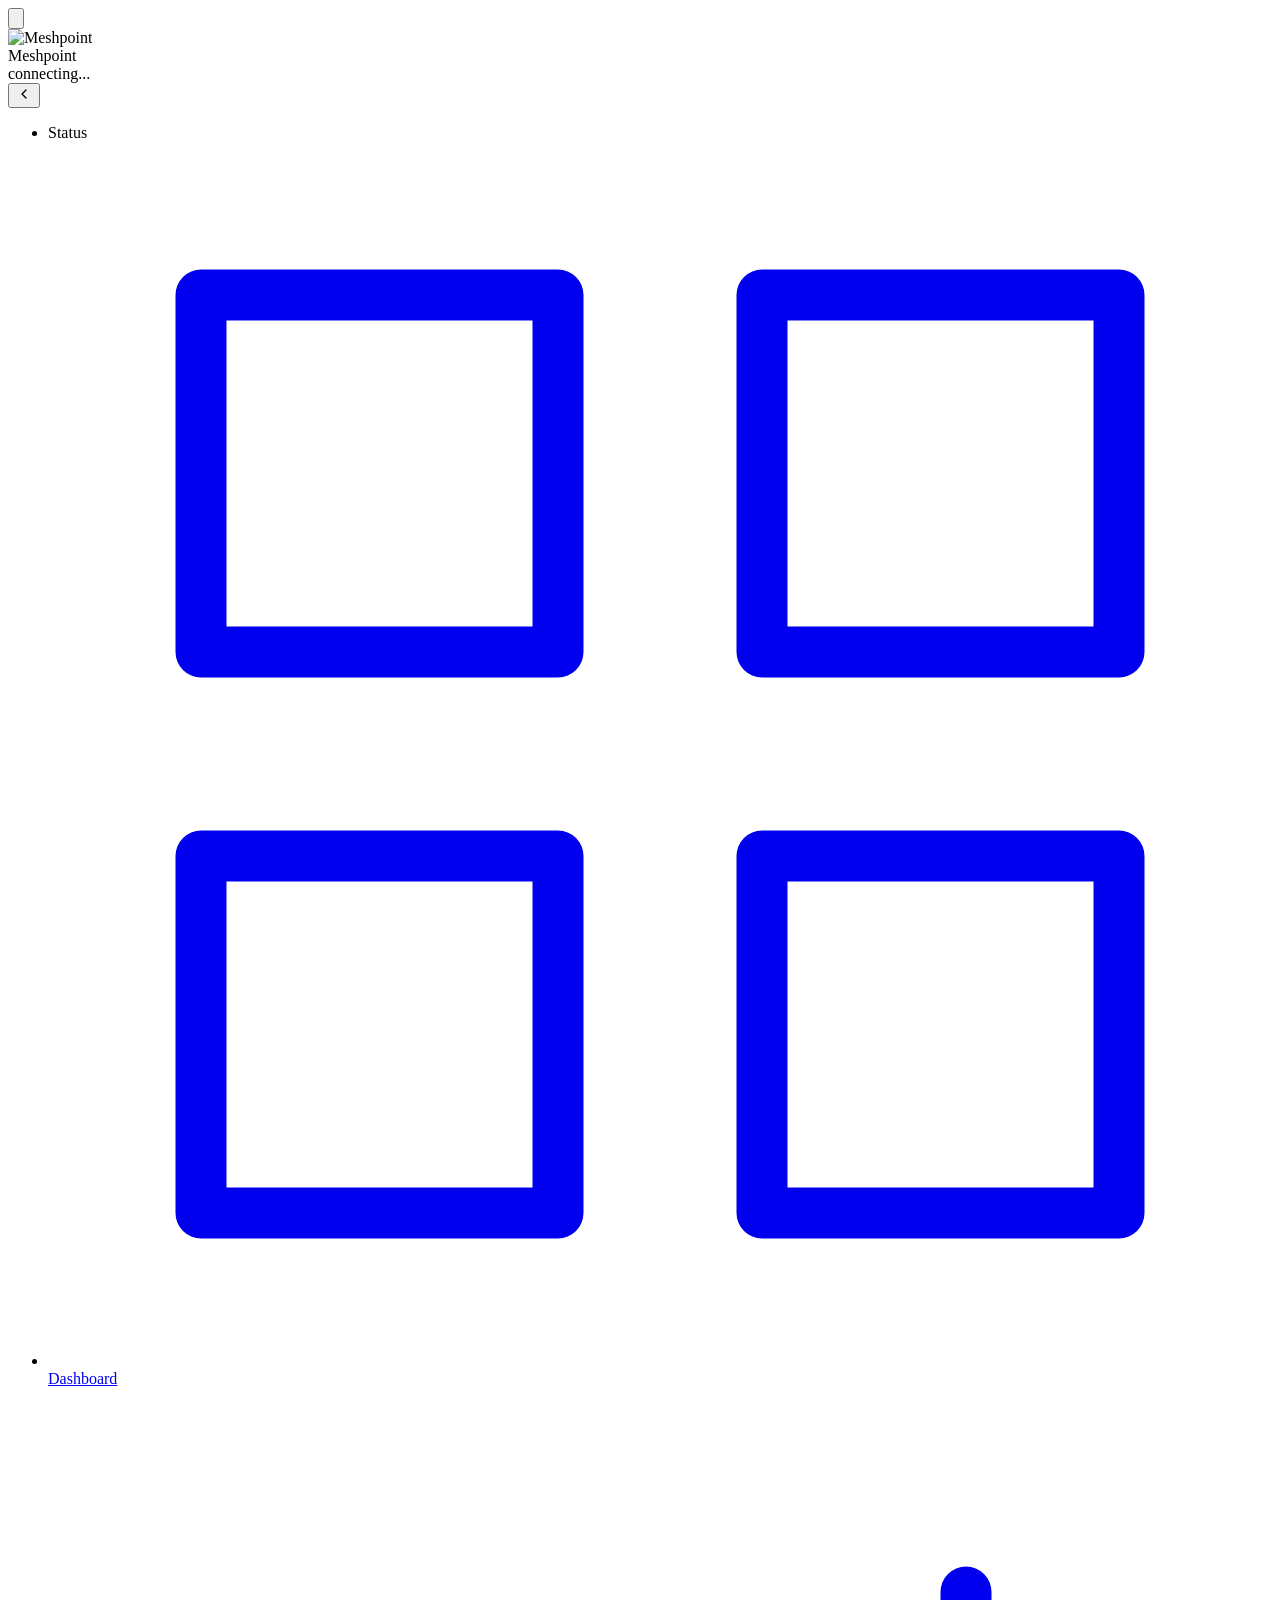
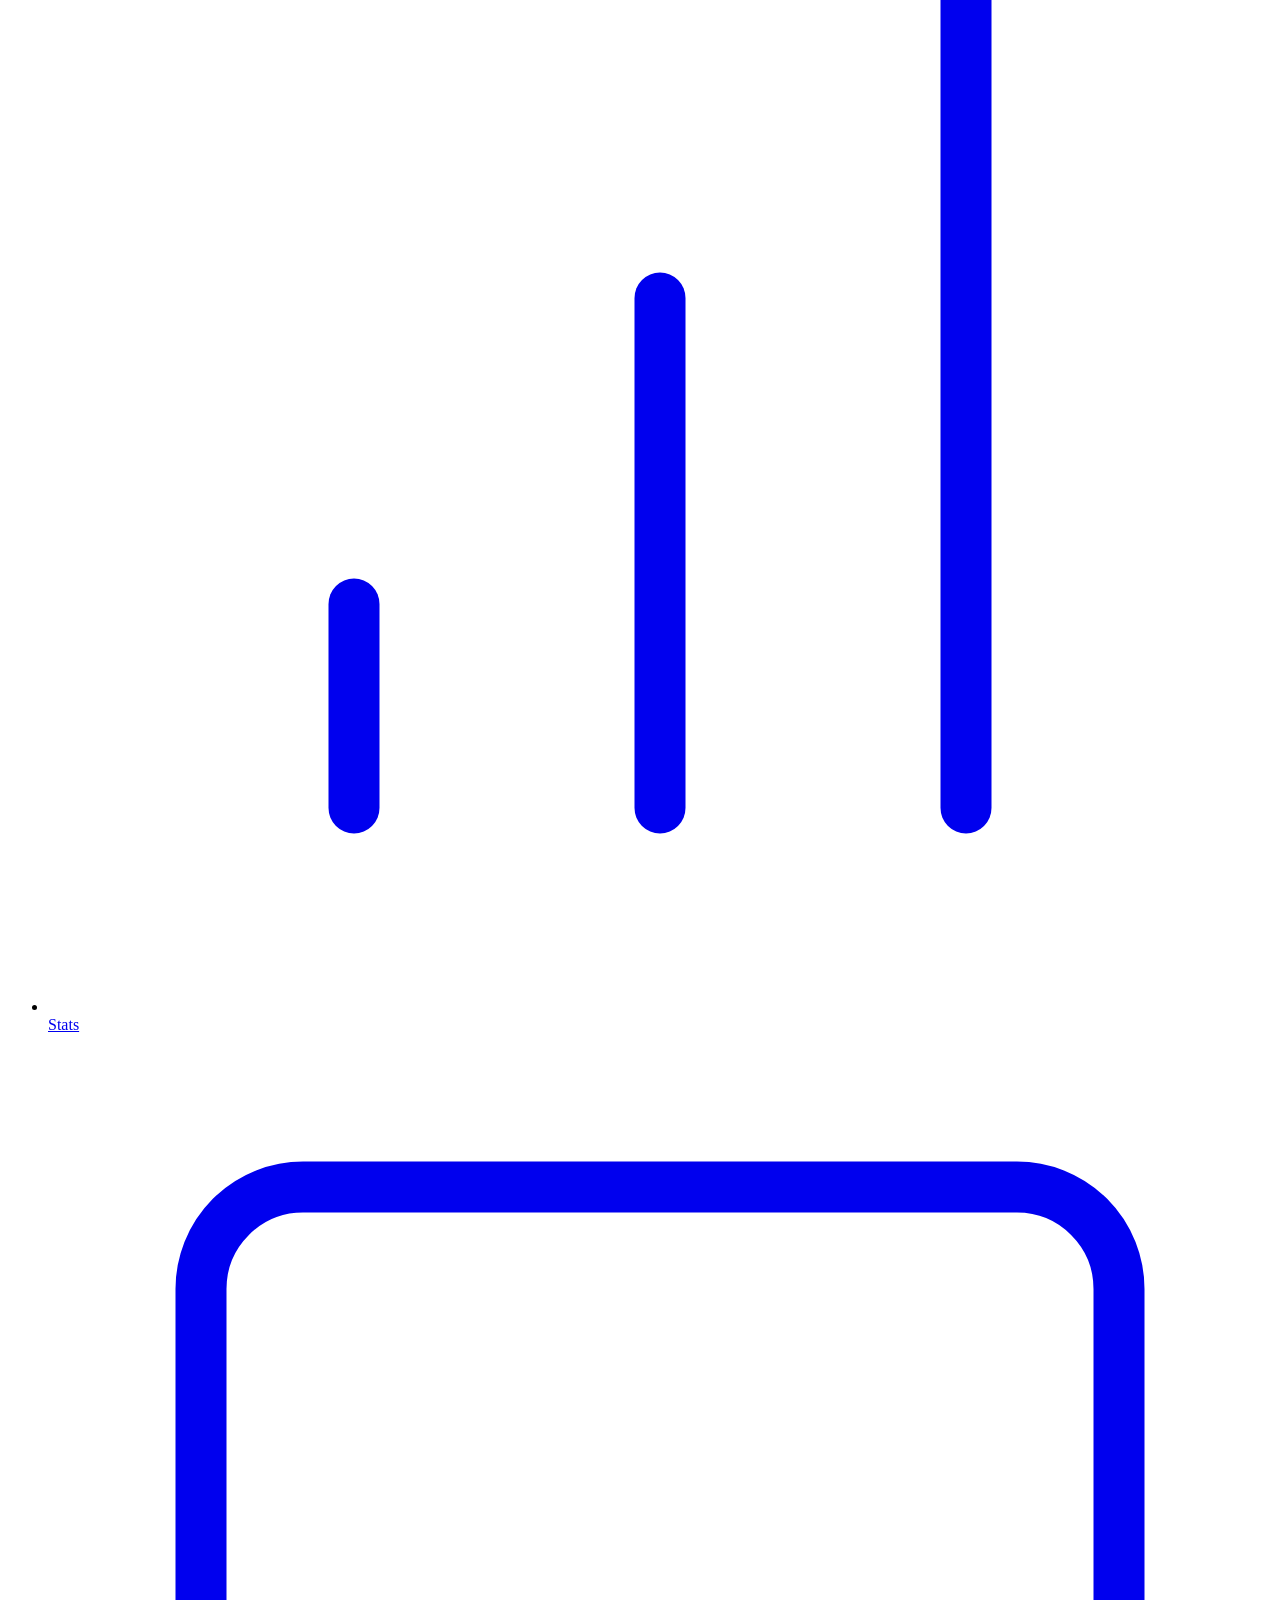
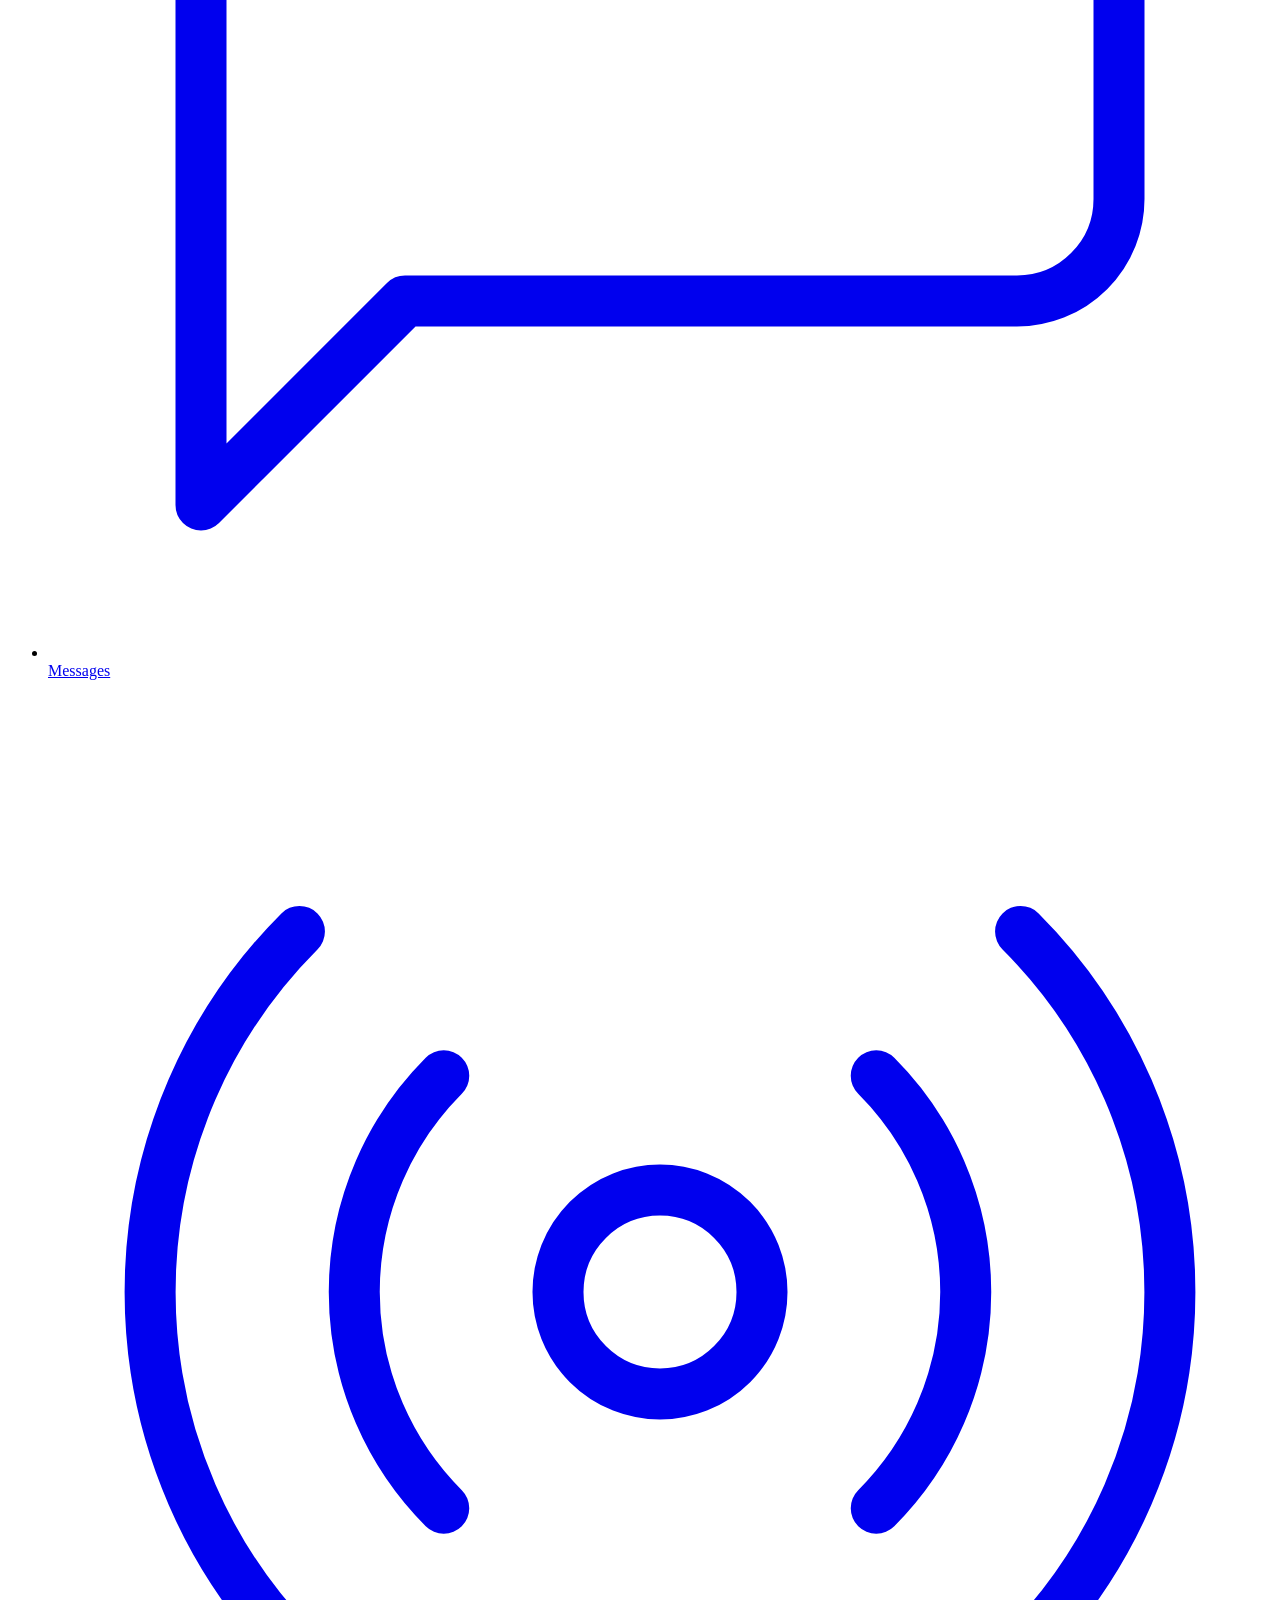
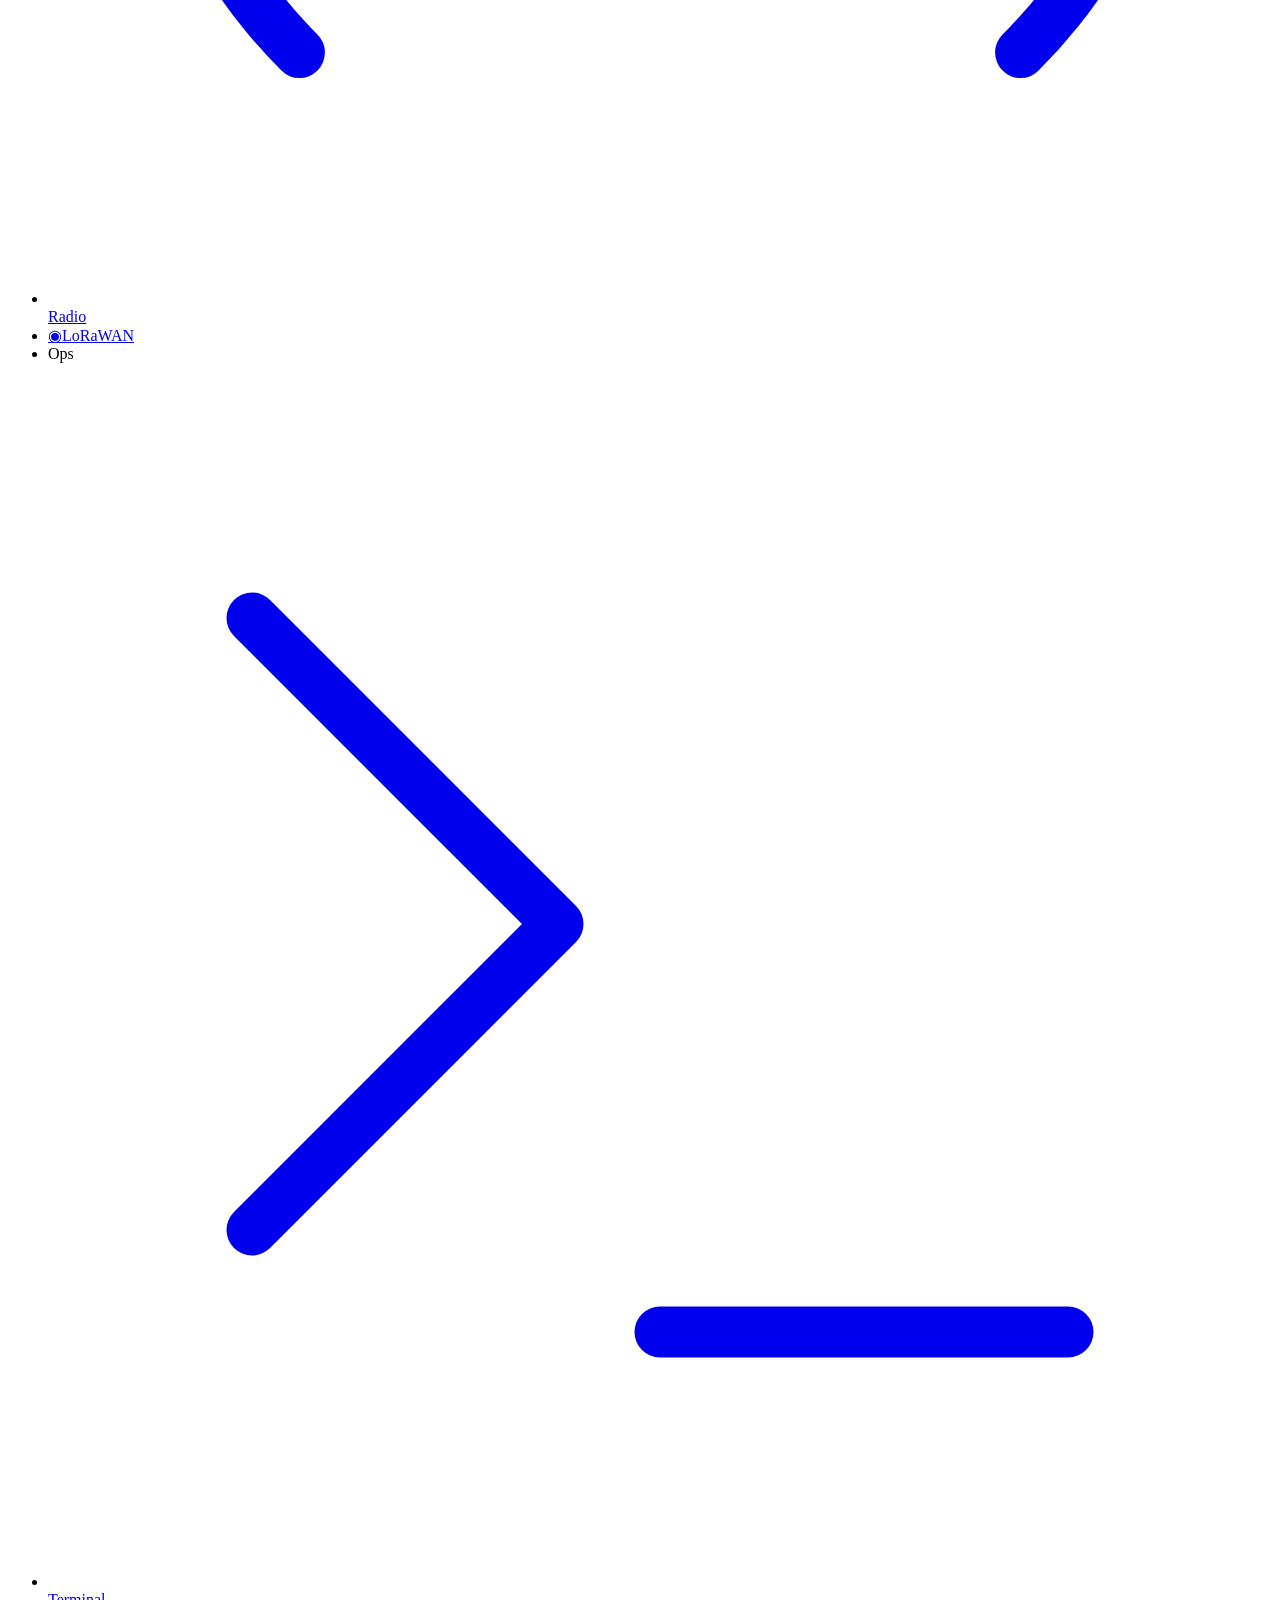
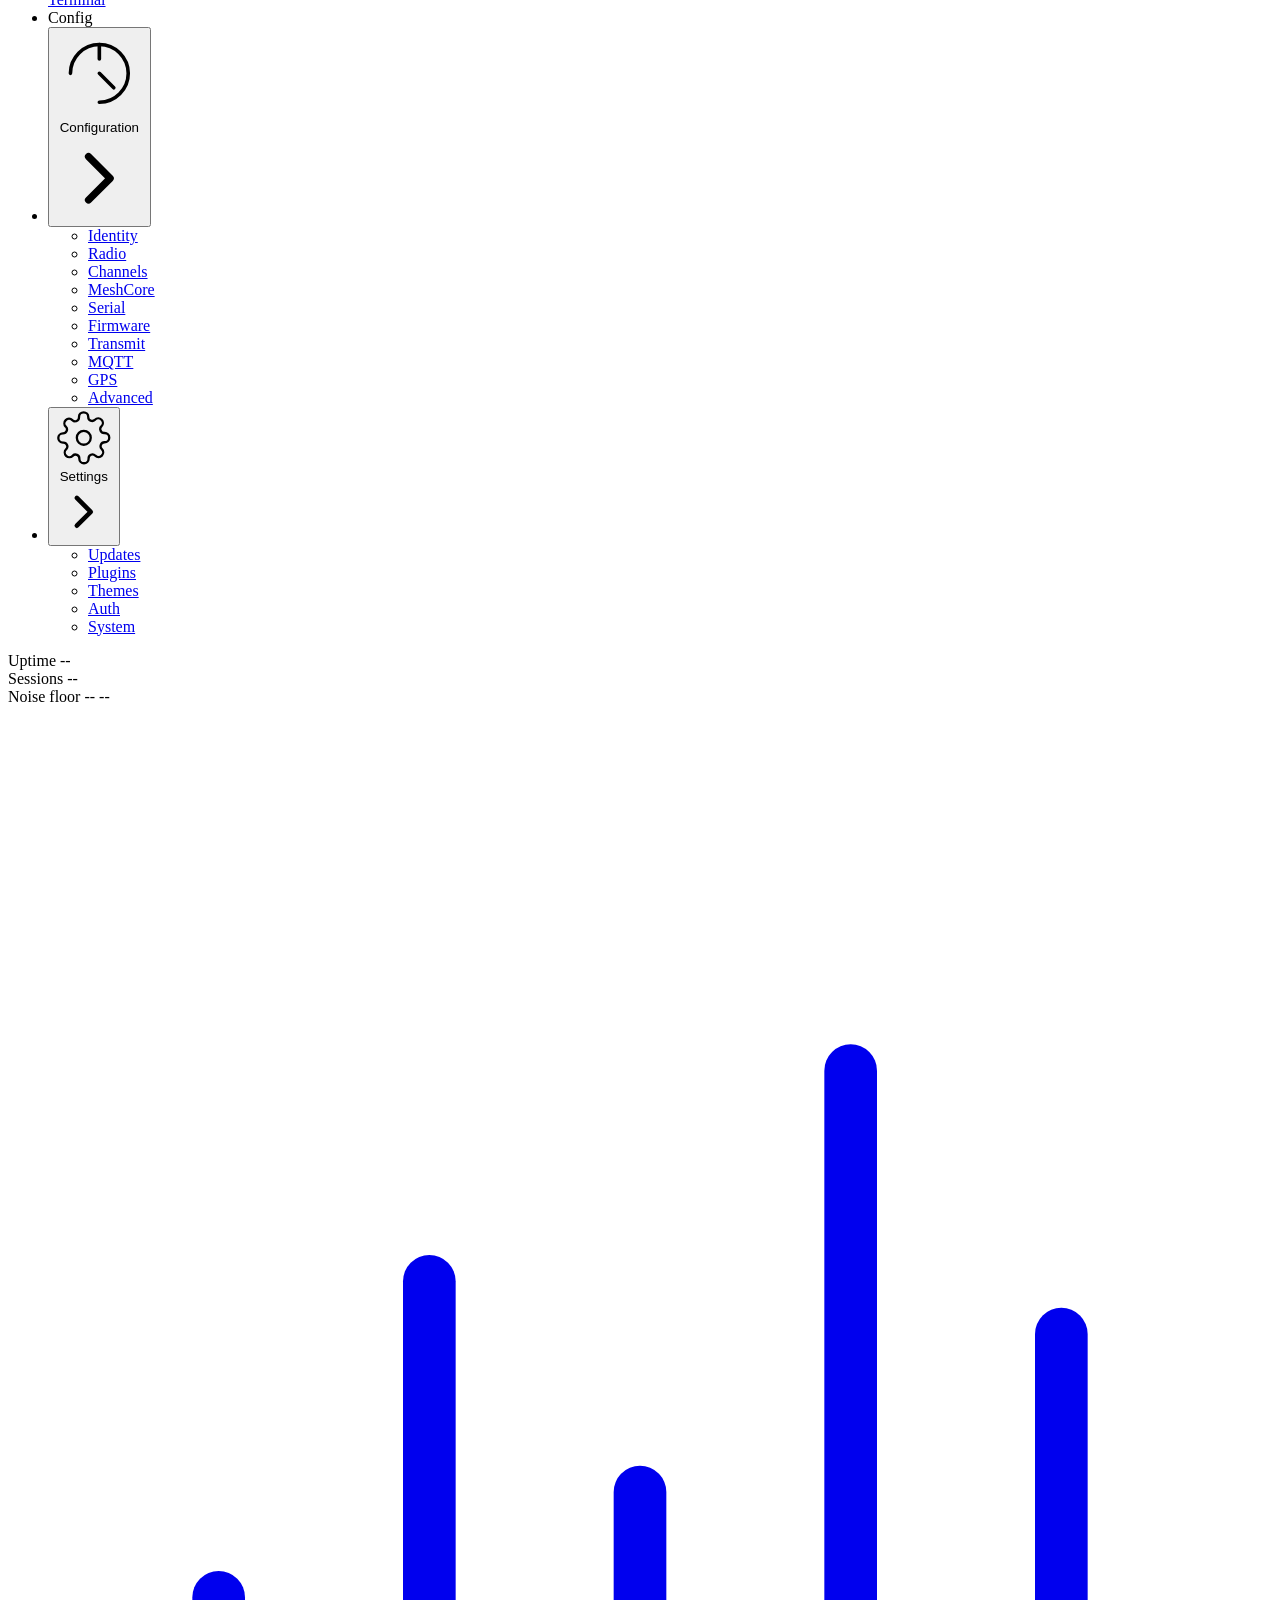
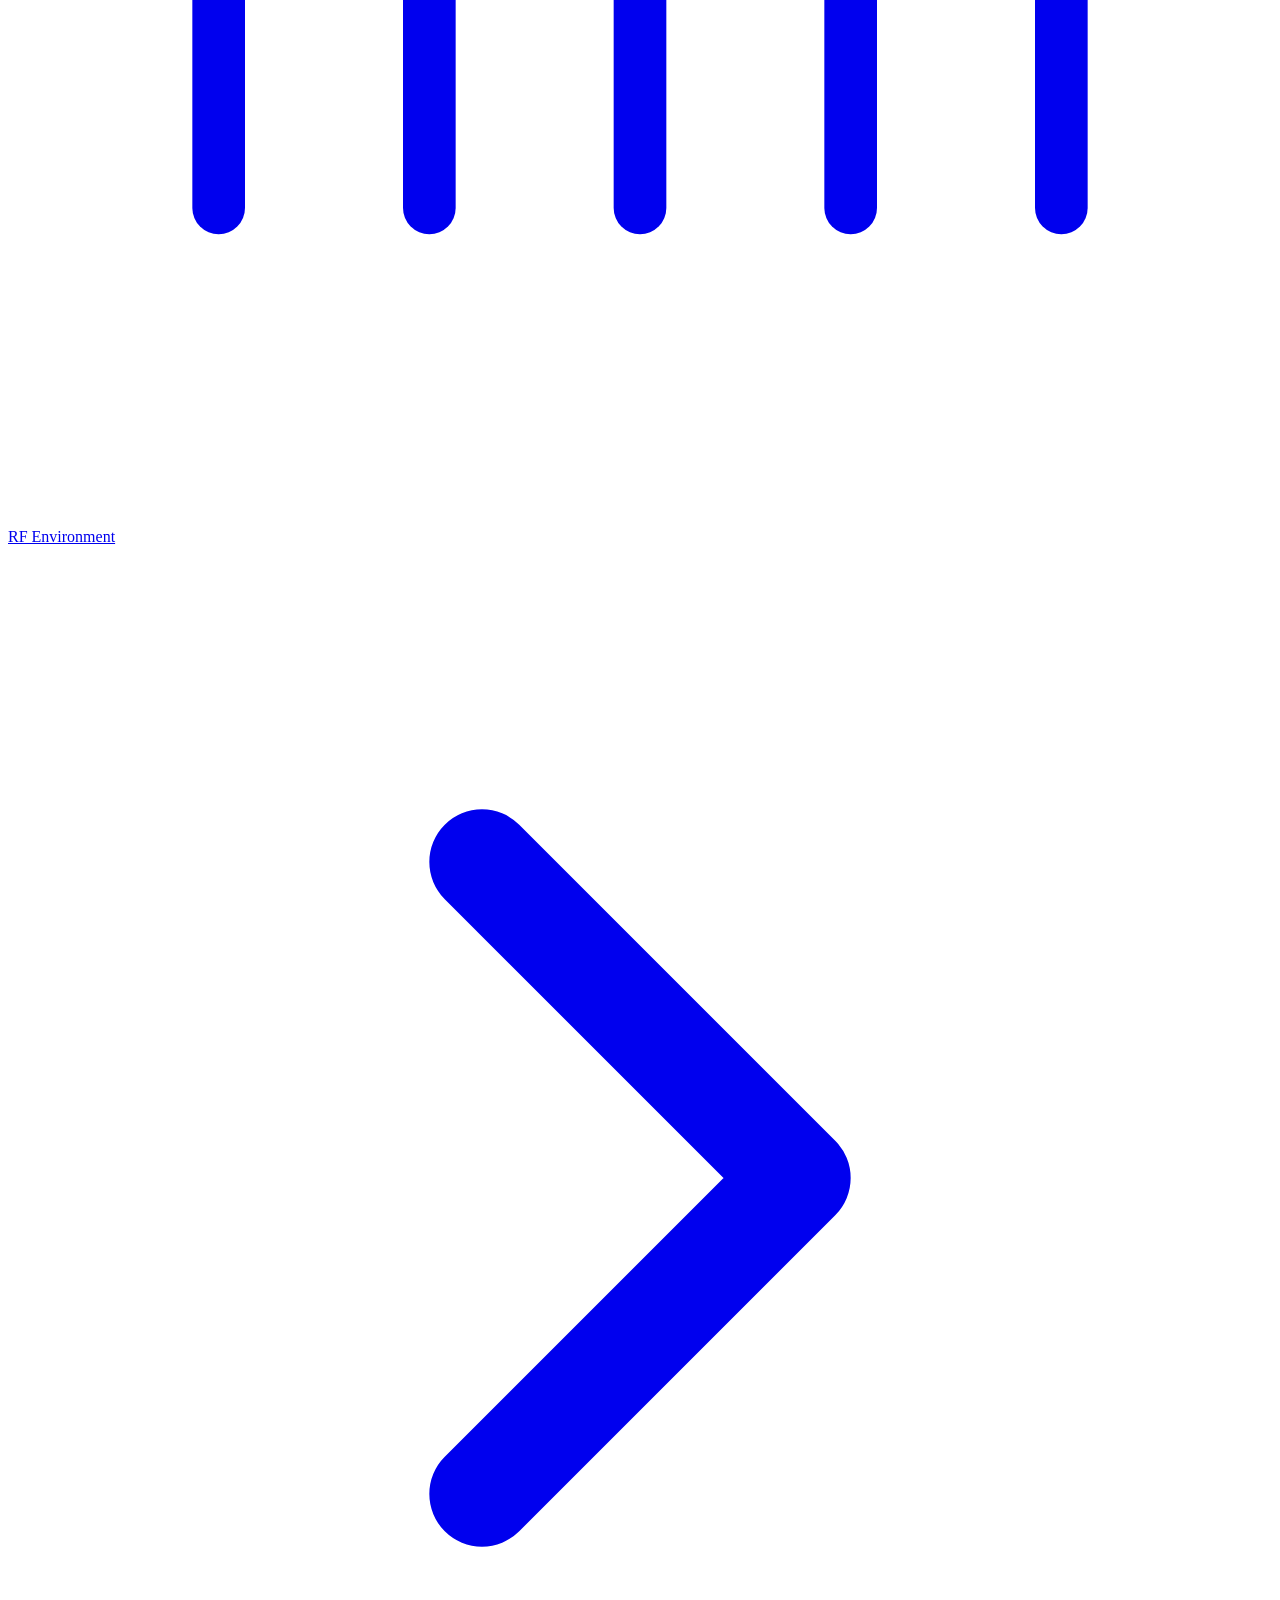
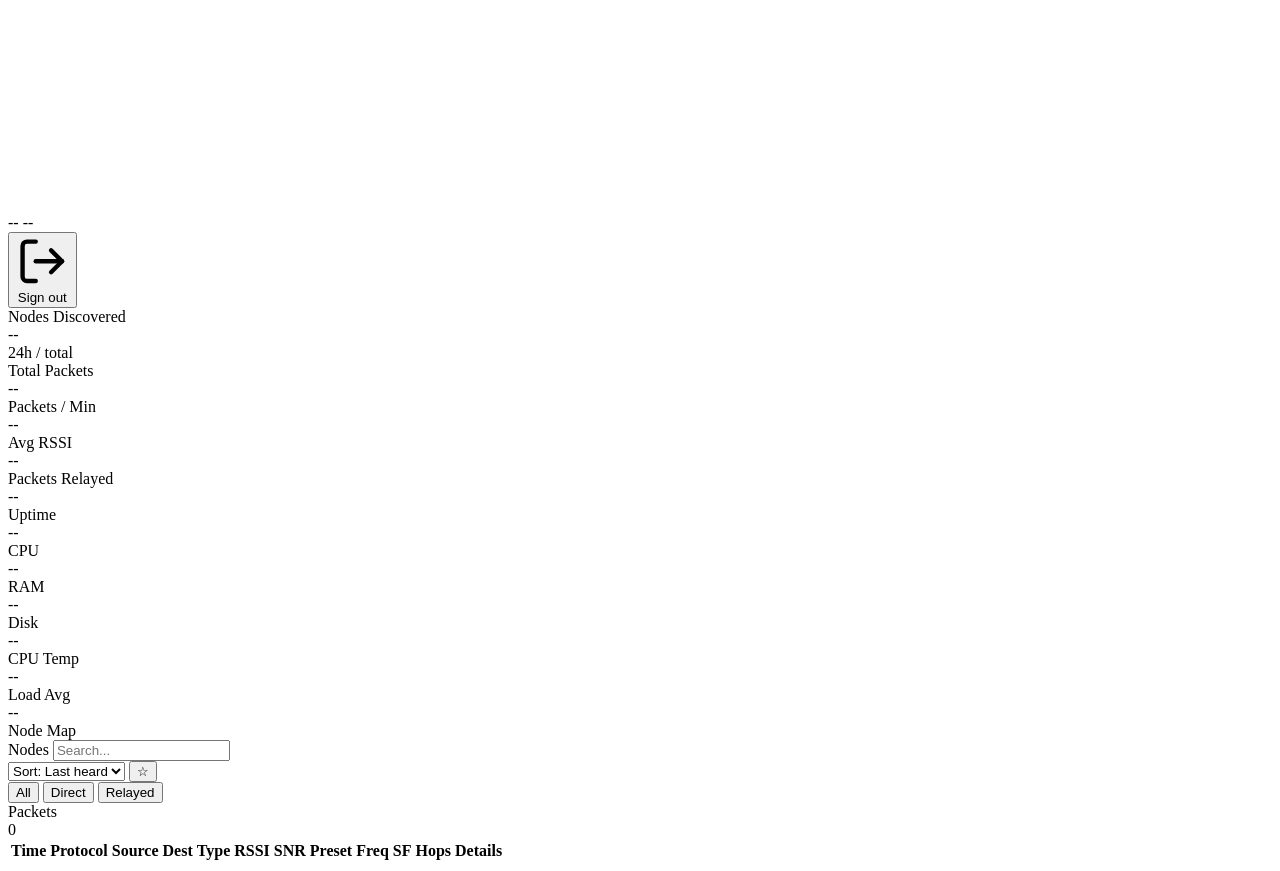
==== commit b0dfe47d: "AXON: isolate passive LoRaWAN RX, retain raw frames and add local dashboard" ====
--- a/frontend/index.html
+++ b/frontend/index.html
@@ -147,6 +147,7 @@
                             <span class="sidebar__badge" data-badge-for="radio" style="display:none"></span>
                         </a>
                     </li>
+                    <li class="sidebar__item"><a href="/lorawan" class="sidebar__link"><span class="sidebar__icon" aria-hidden="true">◉</span><span class="sidebar__label">LoRaWAN</span></a></li>
                     <li class="sidebar__group-header" aria-hidden="true">
                         <span class="sidebar__group-header-label">Ops</span>
                     </li>
